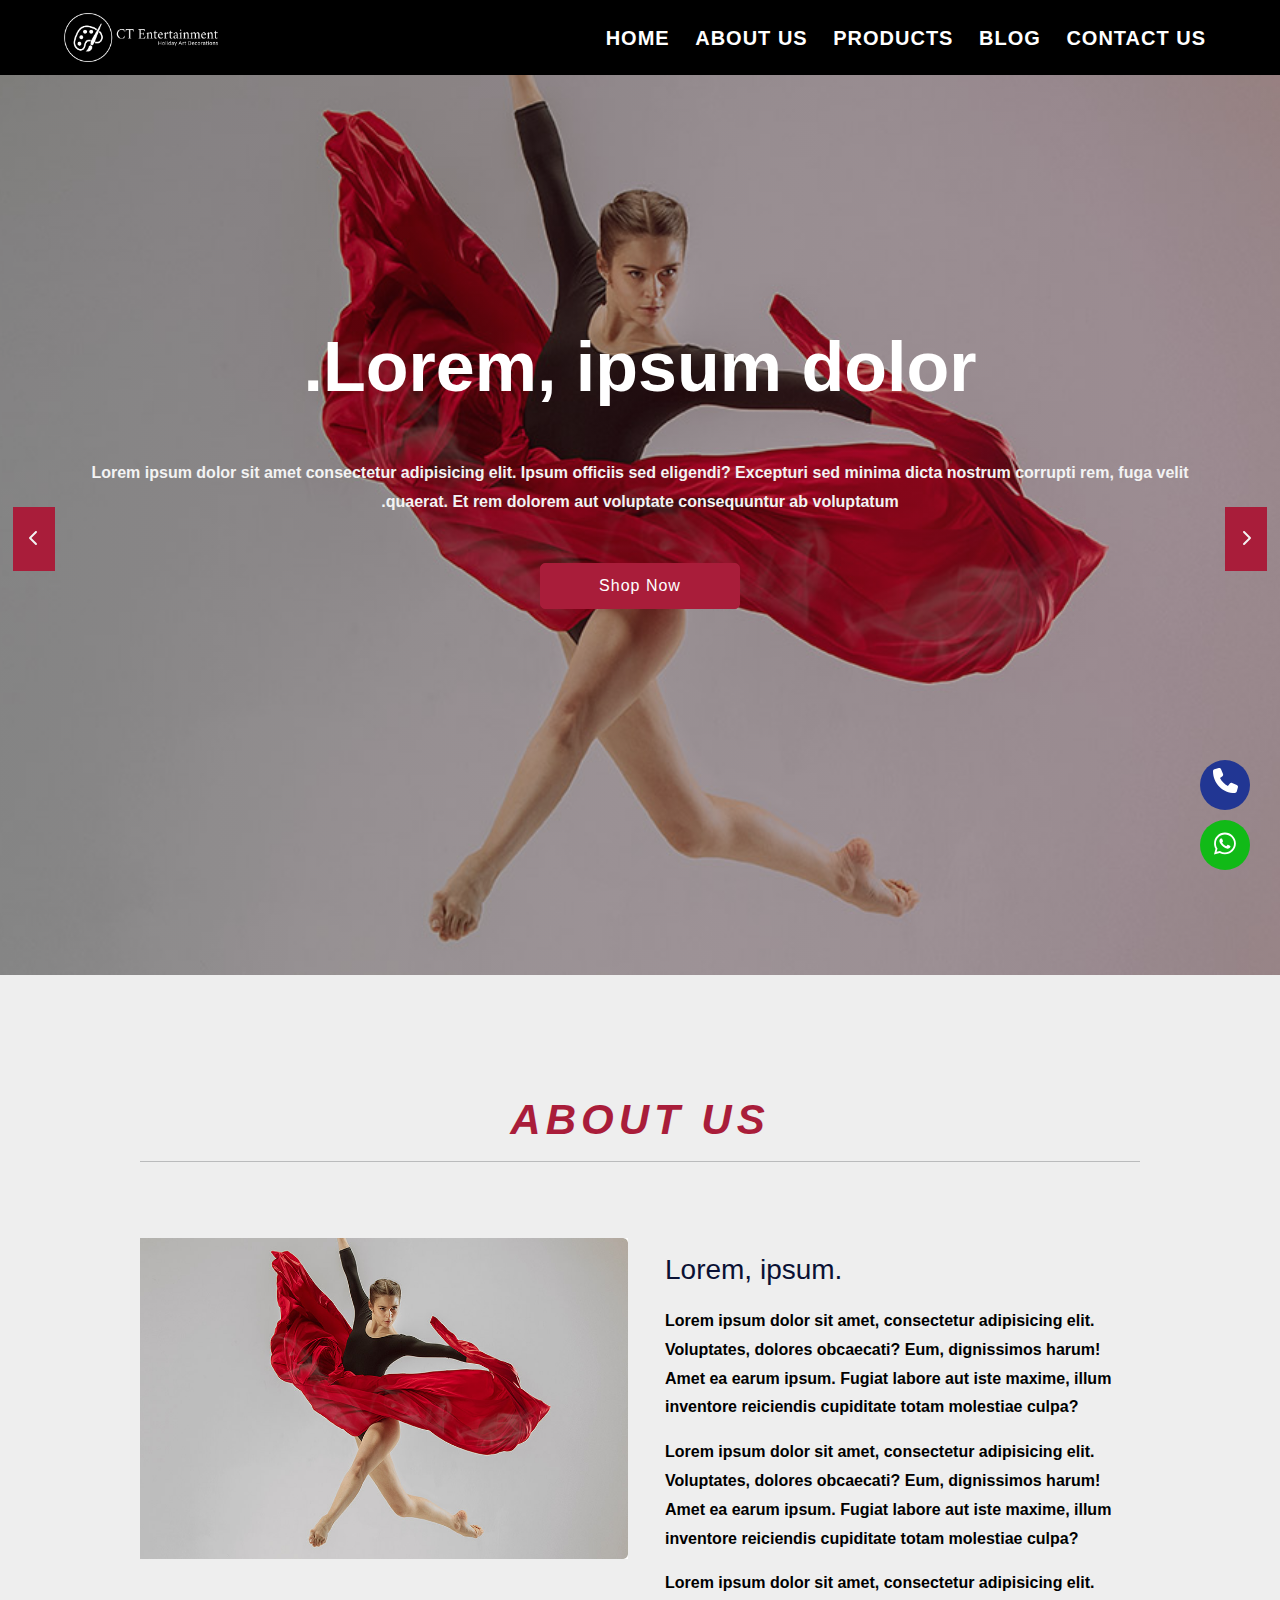
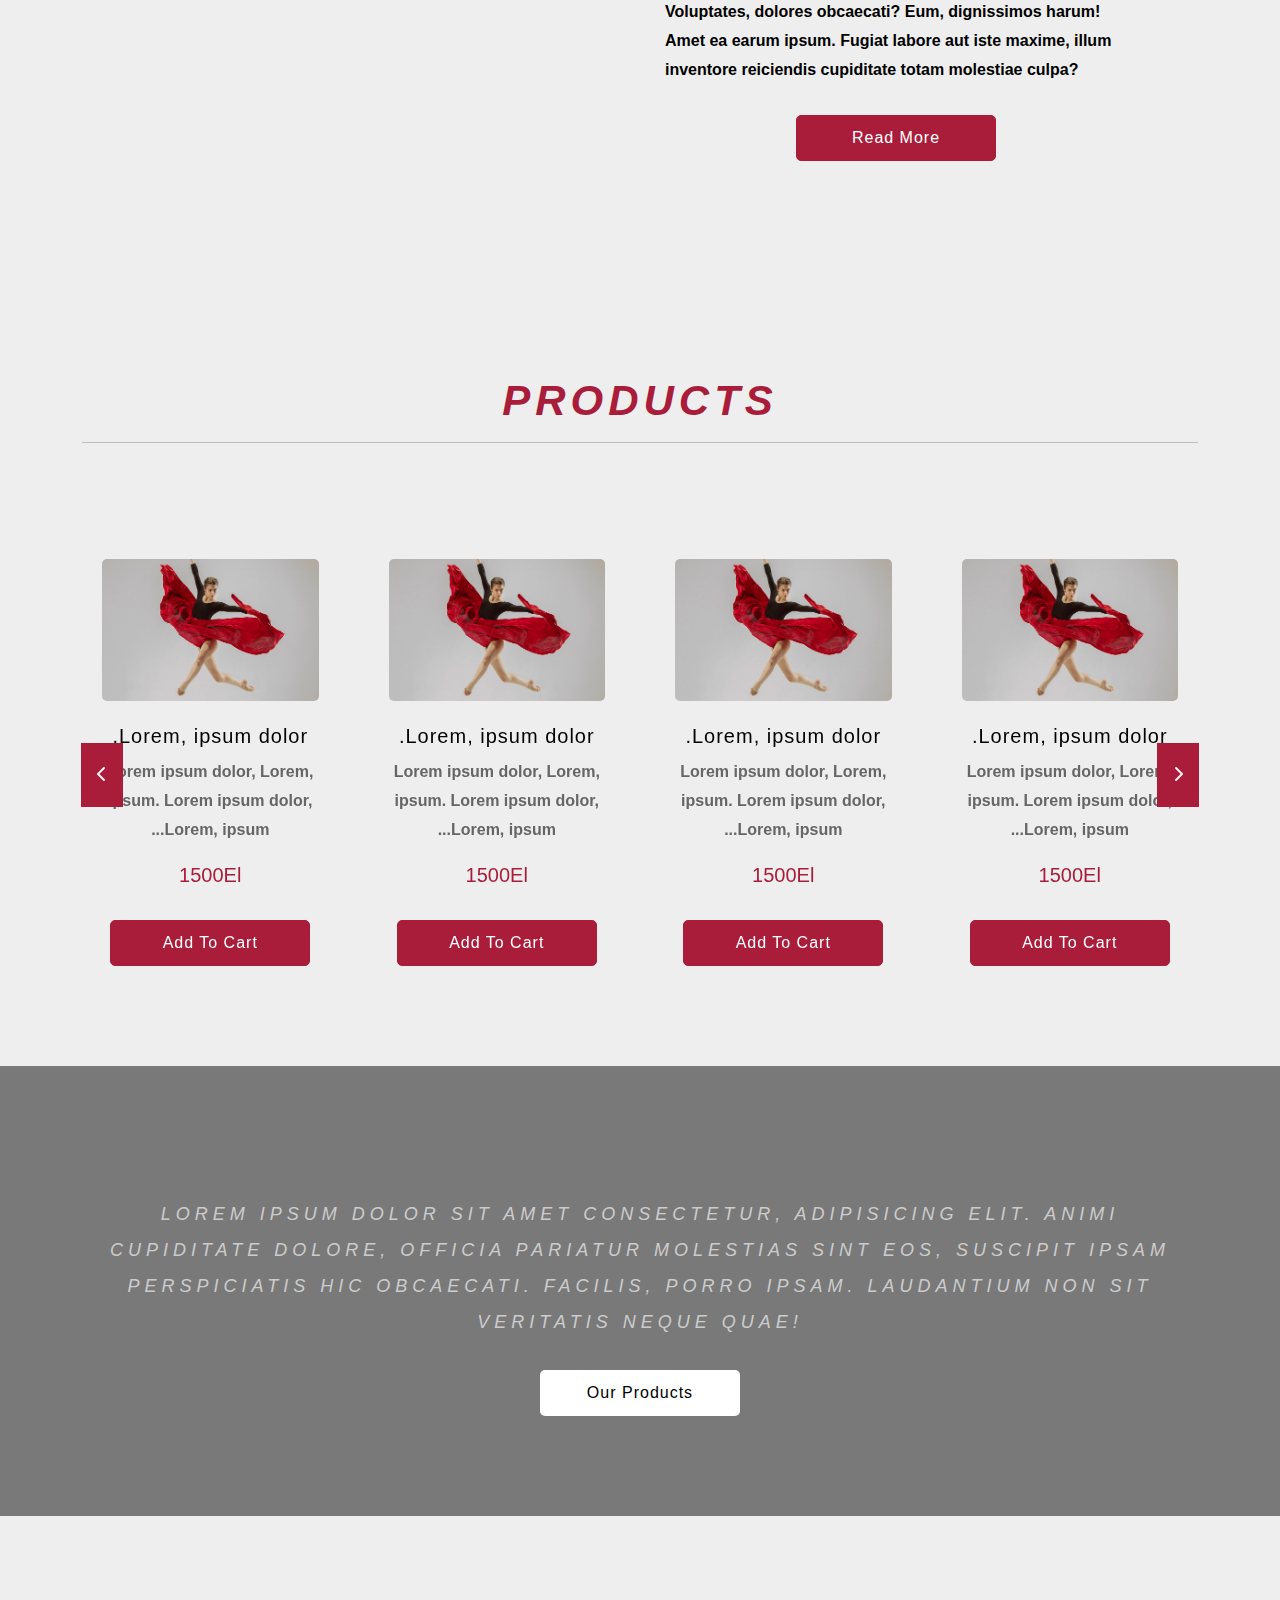
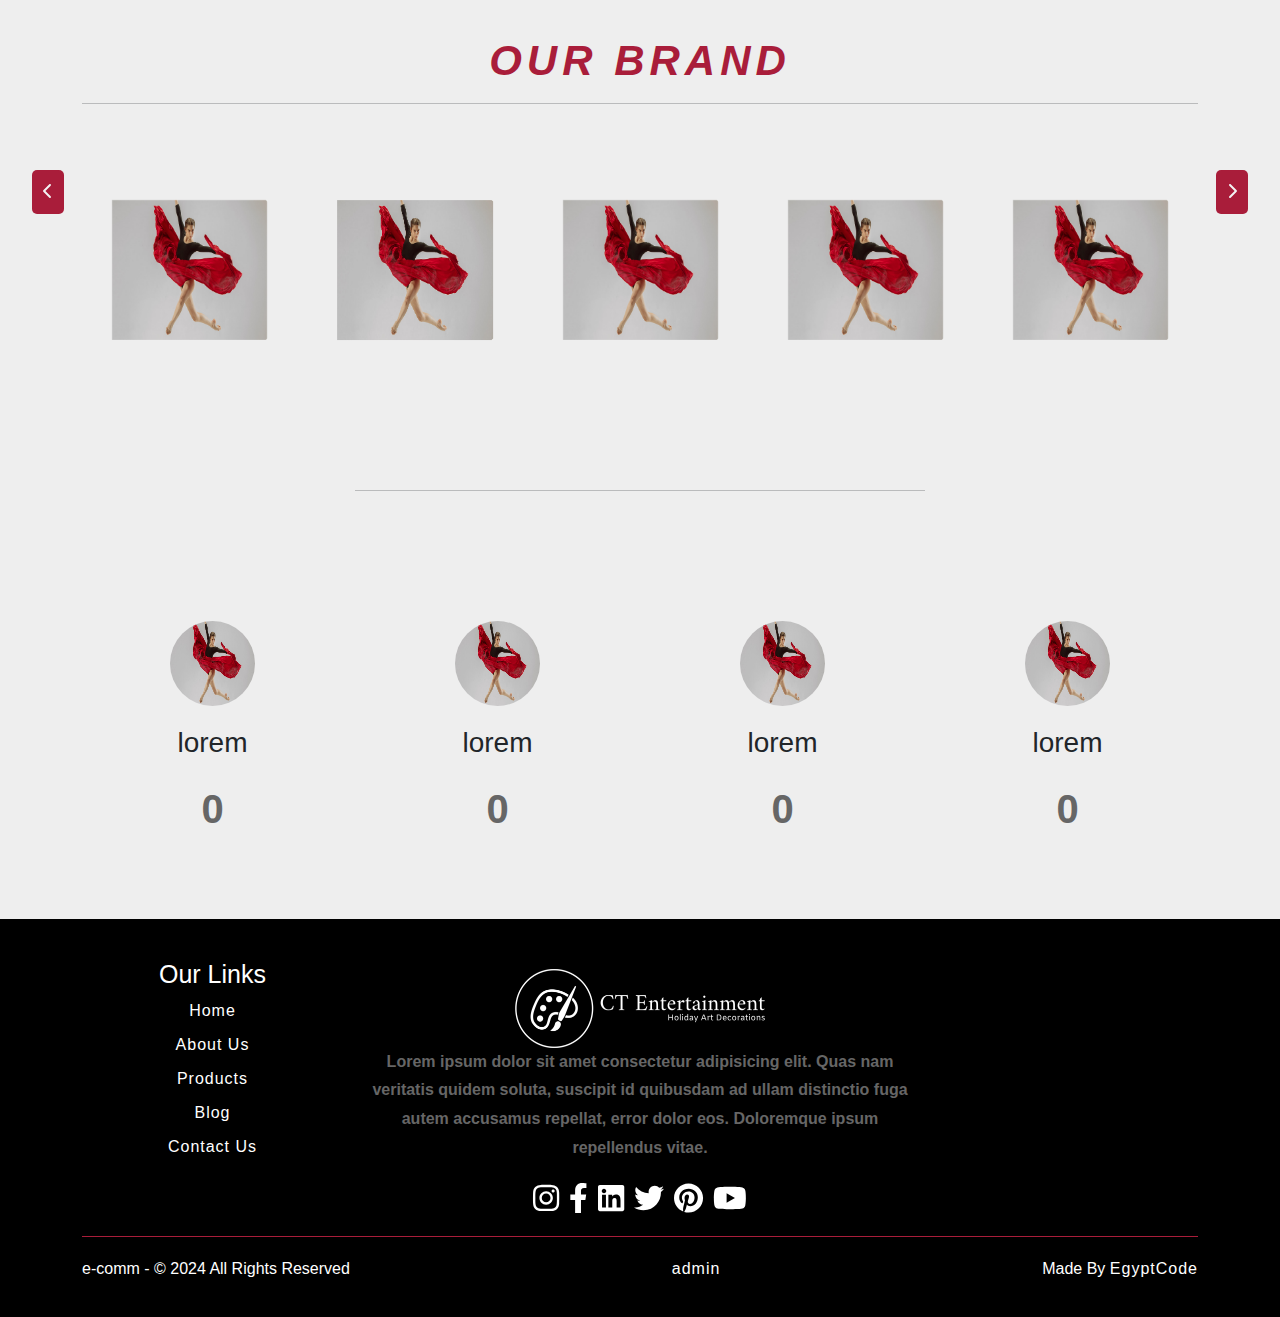
==== index.html @ 9259fcb8 "Add files via upload" ====
<!DOCTYPE html>
<html lang="ar" >
<head>
    <meta charset="UTF-8">
    <meta name="viewport" content="width=device-width, initial-scale=1.0">
    <title>Home</title>
    <link rel="icon" href="./img/logo.png">
    <link rel="stylesheet" href="./css/main.css">
</head>
<body class="asasassasa">
<!-- navbar -->
<div class="navbar">
    <input type="checkbox" id="nav-check">
    <div class="nav-header">
        <div class="nav-logo">
            <a class="nav_trans_logo" href="./index.html"><img src="./img/logo.png" alt=""></a>
        </div>
    </div>
    <div class="nav-btn">
        <label for="nav-check">
            <span class="span_1"></span>
            <span class="span_2"></span>
            <span class="span_3"></span>
        </label>
    </div>

    <div class="nav-links">
        <a href="./index.html">Home</a>
        <a href="./about_us.html">About Us</a>
        <a href="./products.html">Products</a>
        <a href="./blog.html">Blog</a>
        <a href="./contact_us.html">Contact Us</a>

    </div>
</div>


<!-- Section 1 -->
<div class="owl-carousel sss owl-theme" id="slider_1">

<div class="item ">
<section class="S1_home ">
        <h1 class="wow slideInRight"> Lorem, ipsum dolor.</h1>
        <p class="wow bounceInUp">
            Lorem ipsum dolor sit amet consectetur adipisicing elit. Ipsum officiis sed eligendi? Excepturi sed minima dicta nostrum corrupti rem, fuga velit quaerat. Et rem dolorem aut voluptate consequuntur ab voluptatum.
        </p>
        <a class="add-to-cart" href="#"> Shop Now </a>

</section>
</div>


<div class="item">
    <section  class=" S1_home S1_home_2 ">
        <h1> Lorem, ipsum dolor.</h1>
        <p>
            Lorem ipsum dolor sit amet consectetur adipisicing elit. Ipsum officiis sed eligendi? Excepturi sed minima dicta
            nostrum corrupti rem, fuga velit quaerat. Et rem dolorem aut voluptate consequuntur ab voluptatum.
        </p>
        <a class="add-to-cart" href="#"> Shop Now </a>


    </section>
</div>


<div class="item">
    <section class="S1_home S1_home_3 ">
        <h1> Lorem, ipsum dolor.</h1>
        <p>
            Lorem ipsum dolor sit amet consectetur adipisicing elit. Ipsum officiis sed eligendi? Excepturi sed minima dicta
            nostrum corrupti rem, fuga velit quaerat. Et rem dolorem aut voluptate consequuntur ab voluptatum.
        </p>
        <a class="add-to-cart" href="#"> Shop Now </a>


    </section>
</div>



</div>

<!-- الخدمات -->
<section class="S2_home">
<div class="container">
<div class="intro">
    <h3 class="wow bounceInUp"> About Us</h3>
    <hr>
</div>  

<div class="row">
     
    <div class="col-lg-6 adcccc box wow bounceInUp">
        <img src="./img/bgleft.jpg" alt="">
    </div>

    <div class="col-lg-6 boxa wow bounceInUp">
        <h3> Lorem, ipsum.</h3>
        <p> Lorem ipsum dolor sit amet, consectetur adipisicing elit. Voluptates, dolores obcaecati? Eum, dignissimos harum! Amet ea earum ipsum. Fugiat labore aut iste maxime, illum inventore reiciendis cupiditate totam molestiae culpa?</p>
        <p> Lorem ipsum dolor sit amet, consectetur adipisicing elit. Voluptates, dolores obcaecati? Eum, dignissimos harum!
            Amet ea earum ipsum. Fugiat labore aut iste maxime, illum inventore reiciendis cupiditate totam molestiae culpa? </p>
        <p> Lorem ipsum dolor sit amet, consectetur adipisicing elit. Voluptates, dolores obcaecati? Eum, dignissimos harum! Amet ea
        earum ipsum. Fugiat labore aut iste maxime, illum inventore reiciendis cupiditate totam molestiae culpa? </p>
            <a class="add-to-cart" href="./about_us.html"> Read More</a>
    </div>


</div>

</div>    
</section>




<!-- الخدمات -->
<section class="Products">
<div class="container">
<div class="intro">
    <h3 class="wow slideInRight"> Products
 </h3>
    <hr>
</div>  

<div class="row">
<div class="owl-carousel sss owl-theme " id="slider_22">
<div class="item wow bounceInUp">
    <div class="col-lg-12 box ">
            <div class="images">
                <img src="./img/bgleft.jpg" alt="">
            </div>
                <div class="aaa">
                <h4> <a href="./"> Lorem, ipsum dolor. </a> </h4>
                <p>
                    Lorem ipsum dolor, Lorem, ipsum. Lorem ipsum dolor, Lorem, ipsum...
                </p>
                <span> 1500El </span>
                <a class=" add-to-cart " href="./our_services.html"> Add To Cart </a>
    <div class="aaa2">
    
    </div>
    </div>
    </div>
</div>

</div>





</div>
</div>    
</section>



<div class="home_sichw ">
<div class="container">

    <h3 class="wow slideInLeft"> Lorem ipsum dolor sit amet consectetur, adipisicing elit. Animi cupiditate dolore, officia pariatur molestias sint eos, suscipit ipsam perspiciatis hic obcaecati. Facilis, porro ipsam. Laudantium non sit veritatis neque quae!  </h3>
    <a aria-colspan="wow slideInLeft" class="add-to-cart" href="./"> Our Products</a>
</div>

</div>






<!-- اشهر عملائنا -->
<section class="S5_home">
<div class="container">
<div class="intro">
    <h3 class="wow bounceInUp"> Our Brand </h3>
    <hr>
</div>

<div class="row">

<div class="col-lg-12">
<div class="owl-carousel sss owl-theme slider_3" id="slider_3">

<div class="item wow bounceInUp">
    <img src="./img/bgleft.jpg" alt="">
</div>

<div class="item wow bounceInUp">
    <img src="./img/bgleft.jpg" alt="">
</div>



</div>
</div>

</div>
</div>
</section>





<div class=" container intro wow bounceInUp">
    <hr style="width: 50%; margin: auto;">
</div>




<!-- counter -->
<section class="S4_home">
<div class="container">
        <div id="counter">
            <div class="row">
        
<div class="col-lg-3 box wow bounceInDown">
    <img src="./img/bgleft.jpg" alt="">
    <h3> lorem  </h3>
    <div class="counter-value" data-count="20">0</div>

</div>

<div class="col-lg-3 box wow bounceInUp">
    <img src="./img/bgleft.jpg" alt="">
    <h3>lorem</h3>
    <div class="counter-value" data-count="35">0</div>

</div>

<div class="col-lg-3 box wow bounceInDown">
    <img src="./img/bgleft.jpg" alt="">
    <h3>lorem</h3>
    <div class="counter-value" data-count="3200">0</div>

</div>

<div class="col-lg-3 box wow bounceInUp">
    <img src="./img/bgleft.jpg" alt="">
    <h3> lorem
            </h3>
    <div class="counter-value" data-count="100">0</div>

</div>
        
        
            </div>
        </div>

</div>
</section>


<!-- footer -->
<footer class="footer">
    <div class="container">

<div class="top_foot">
    <div class="row">






<div class="col-lg-3">
    <ul class="links">
        <h3>Our Links</h3>
        <li class="wow bounceInUp"> <a href="./index.html">Home</a> </li>
        <li class="wow bounceInDown"> <a href="./about_us.html">About Us</a> </li>
        <li class="wow bounceInUp"> <a href="./our_services.html">Products</a> </li>
        <li class="wow bounceInUp"> <a href="./blog.html">Blog</a> </li>
        <li class="wow bounceInDown"> <a href="./contact_us.html">Contact Us</a> </li>
    </ul>
</div>

<div class="col-lg-6">
    <img src="./img/logo.png" alt="">
    <p class="wow slideInRight">
        Lorem ipsum dolor sit amet consectetur adipisicing elit. Quas nam veritatis quidem soluta, suscipit id quibusdam
        ad ullam distinctio fuga autem accusamus repellat, error dolor eos. Doloremque ipsum repellendus vitae.
    </p>
    <ul class="sochial">
        <li class="wow bounceInDown"> <a href="./index.html"><i class="fa-brands fa-instagram"></i></a> </li>
        <li class="wow bounceInUp"> <a href="./index.html"><i class="fa-brands fa-facebook-f"></i></a> </li>
        <li class="wow bounceInDown"> <a href="./index.html"><i class="fa-brands fa-linkedin"></i></a> </li>
        <li class="wow bounceInUp"> <a href="./index.html"><i class="fa-brands fa-twitter"></i></a> </li>
        <li class="wow bounceInDown"> <a href="./index.html"><i class="fa-brands fa-pinterest"></i></a> </li>
        <li class="wow bounceInUp"> <a href="./index.html"><i class="fa-brands fa-youtube"></i></a> </li>

    </ul>
</div>



            </div>
        </div>


        <div class="last_foot">
            <ul >
                <li> e-comm - © 2024 All Rights Reserved</li>
                <li>  <a href=".#"> admin </a> </li>
                <li> Made By <a href="./index.html">EgyptCode</a> </li>
            </ul>
        </div>

    </div>
</footer>











<!-- scroll up -->
<span class="scroll_up"><i class="fa-solid fa-arrow-up"></i></span>


<div class="WahtsApp phone">



    <h3><a href="tel:01002704948"><i class="fa-solid fa-phone"></i></a></ا>

</div>

<div class="WahtsApp ">
    <a href="
     https://api.whatsapp.com/send?phone=+201111446189&text=%D9%85%D9%85%D9%83%D9%86_%D8%A7%D8%B3%D8%AA%D9%81%D8%B3%D8%A7%D8%B1               
"><i class="fa-brands fa-whatsapp"></i></a>
</div>



<script src="js/jquery-3.5.1.min.js"></script>
<script src="./js/owl.carousel.min.js"></script>
<script src="./js/all.min.js"></script>
<script src="./js/bootstrap.bundle.min.js"></script>
<script src="./js/isotope.pkgd.min.js"></script>
<script src="./js/wow.min.js"></script>
<!-- <script>
    new WOW().init();
</script> -->

<script src="./js/main.js"></script>
</body>
</html>
---- css/main.css ----
@import url(./bootstrap.min.css);
@import url(./bootstrap.min.css.map);
@import url(./all.min.css);
@import url(./owl.carousel.min.css);
@import url(./animate.css);
@import url('https://fonts.googleapis.com/css2?family=Poppins:ital,wght@0,100;0,200;0,300;0,400;0,500;0,600;0,700;0,800;0,900;1,100;1,200;1,300;1,400;1,500;1,600;1,700;1,800;1,900&display=swap');


:root {
  --main_bgColor: #F4EAE0;
  --btnColor: #A91D3A;
  --textColor: #fff;
  --Secondary-color: #000;  
  --bgColor: #F3F3F3;
  --pragrafColor: #666;
  --body_bgColor: #fff;
  --main_borderColor: 1px solid #A91D3A;
}

::selection {
  color: rgb(48, 44, 255);
  background: rgb(58, 58, 58);
  border-radius: 5px !important;
}
::-webkit-scrollbar {
  width: 10px;

}

::-webkit-scrollbar-track {
  background-color: transparent;
  box-shadow: 0 20px 40px rgb(0 0 0 / 25%);
}

::-webkit-scrollbar-thumb {
  background-color: #C683D7;
  border-radius: 5px;
  transition: all ease-in-out .3s;
}

::-webkit-scrollbar-thumb:hover {
  background-color: var(--Secondary-color);
}
body{
  background-color: #000 !important;
}
.link_button ,.add-to-cart{
  padding: 10px 30px;
  background-color: var(--btnColor);
  color: var(--body_bgColor);
  border-radius: 5px;
  transition: all ease-in .3s;
  display: block;
  text-align: center;
  width: 200px;
  margin: auto;
  margin-top: 30px  ;
  border: var(--main_borderColor);
}
.link_button:hover ,.add-to-cart:hover{
  background: transparent;
  color: var(--textColor);
  border: 1px solid var(--btnColor);
  color: var(--btnColor);
  border: var(--main_borderColor);
  font-family: "Poppins", sans-serif;
}
* {
    padding: 0;
    margin: 0;
    box-sizing: border-box;
    font-family: 'Oswald', sans-serif;
}
a{
    text-decoration: none;
    letter-spacing: 1px;
}
li{
    list-style: none;
}
ul{
    padding: 0;
}
img ,video{
    width: 100%;
}
body{
  background-color: #EEEEEE !important;
}
p{
  line-height: 1.8;
  color: var(--pragrafColor);
    font-family: 'Oswald', sans-serif;
    font-weight: 600;
    font-size: 16px;
}
.box{
  margin: 10px 0;
}
/* navbar */
.navbar {
  height: 75px;
  width: 100%;
  background-color: transparent;
  padding: 0 5%;  
  display: flex;
  align-items: center;
  background-color: var(--Secondary-color);
  z-index: 92212554454554541212;
}

.navbar  .nav-header {
  width: 20%;

}

.navbar  .nav-header  .nav-logo {
  display: inline-block;
  font-size: 22px;
  color: #fff;
}

.navbar .nav-logo img {
  width: 154px  !important;
}

.navbar .nav-btn {
  display: none;
}
.navbar .nav-btn span{
  width: 50%;
}
.navbar  .nav-links {
  margin-left: auto;
  font-size: 20px;

}

.navbar  .nav-links  a , .navbar .nav-links li{
  display: inline-block;
  padding: 13px 10px 13px 10px;
  text-decoration: none;
  color: var(--textColor);
  transition: all ease-in .3s;
  cursor: pointer;
  text-transform: uppercase;
  font-weight: 800;
}

.navbar  .nav-links  a:hover ,
.navbar .nav-links li:hover{
    color: var(--btnColor);
}
.fix .nav-links a:hover,
.fix .nav-links li:hover {
  color: var(--textColor);
}


.navbar  #nav-check {
  display: none;
}


.services_menu {
  position: absolute;
  opacity: 0;
  visibility: hidden;
  transition: all ease-in-out .3s !important;
  display: flex;
  flex-direction: column;
  left: 20px;
  width: 300px !important;
}

.services_nav_tranz .services_menu {
  opacity: 1;
  visibility: visible;
  animation-name: tranz;
  animation-duration: .5s;
  animation-iteration-count: 1;
  animation-timing-function: linear;
  animation-fill-mode: forwards;
}

.services_nav_tranz svg {
  transform: rotate(90deg);
  margin-right: 10px;
}

.services_menu li {
  background-color: var(--bgColor);
  box-shadow: 0 20px 40px rgb(0 0 0 / 25%);

  padding: 0 20px;
  width: 100%;
}

.services_menu li a {
  color: #000 !important;
}

.services_menu li a:hover {
  color: var(--btnColor) !important;
}

.fix {
  background-color: var(--Secondary-color);
  position: fixed !important;
  top: 0;
  right: 0;
  z-index: 9561111111665;
  left: 0;
  height: 70px !important;
  transition: all .5s linear;
  animation-name: tranz;
  animation-duration: .5s;
  animation-iteration-count: 1;
  animation-timing-function: linear;
  animation-fill-mode: forwards;
  padding: 0 5%;

}
.fix a{
  color: var(--textColor) !important;
}
@keyframes tranz {
  0% {
    transform: translateY(-100px);
  }

  100% {
    transform: translateY(0px);
  }
}


@media (max-width:600px) {
  .navbar > .nav-btn {
    display: inline-block;
    position: absolute;
    right: 10px;
    top: calc(50% - 25px);
  }
  .navbar>.nav-header>.nav-title{
    margin-right: auto;
  }
  .navbar > .nav-btn > label {
    display: inline-block;
    width: 50px;
    height: 50px;
    padding: 13px;
  }
  .navbar > .nav-btn > label:hover,.navbar  #nav-check:checked ~ .nav-btn > label {
    background-color: rgba(0, 0, 0, 0.3);
  }
  .navbar > .nav-btn > label > span {
    display: block;
    width: 25px;
    height: 10px;
    border-top: 2px solid #eee;
    transition: all ease-in .3s;
  }
  .navbar>.nav-btn>label>.span_2{
    width: 20px;
  }
  .navbar>.nav-btn>label>.span_3 {
    width: 15px;
  }
  .navbar > .nav-links {
    position: absolute;
    display: block;
    width: 100%;
    background-color: #333;
    height: 0px;
    transition: all 0.3s ease-in;
    overflow-y: hidden;
    top: 65px;
    left: 0px;
  }
  .fix>.nav-links{
    border: 7px solid var(--Secondary-color);
    border-radius: 5px;
    border-top: none;
  }
  .navbar > .nav-links > a {
    display: block;
    width: 100%;
  }
  .navbar > #nav-check:not(:checked) ~ .nav-links {
    height: 0;
    width: 100% !important;
  }
  .navbar > #nav-check:checked ~ .nav-links {
    height: 80vh !important;
  }
  .navbar>#nav-check:checked~.nav-btn .span_1{
  transform: rotateY(0deg) rotate(45deg);
  position: absolute;
  top: 21px;
  left: 16px;
  width: 15px !important;
  border-top: 3px solid #eee;
}
.navbar>#nav-check:checked~.nav-btn .span_2 {
  transform: rotateY(0deg) rotate(-45deg);
  position: absolute;
  top: 21px;
  left: 22px;
  width: 15px !important;
  border-top: 3px solid #eee;
}
  .navbar>#nav-check:checked~.nav-btn .span_3 {
  display: none;
  }

}

/* S1 home */
.S1_home{
  width: 100%;
  height: 100vh;
  background-image: url(../img/bgleft.jpg);
  background-position: bottom;
  background-size: cover;
  display: flex;
  flex-direction: column;
  padding-top: 250px !important;
  color: var(--body_bgColor);
  position: relative;
  z-index: 1;
  padding: 0 5%;
  padding-top: 100px;
  text-align: center;
}
.S1_home_2{
  background-image: url(../img/bgleft.jpg);
}
.S1_home_3 {
  background-image: url(../img/bgleft.jpg);
}
.S1_home::after{
  content: '';
  position: absolute;
  top: 0;
  left: 0;
  width: 100%;
  height: 100%;
  background: linear-gradient(to right, rgb(0, 0, 0) 0%, rgb(87, 29, 50) 100%, rgba(41, 137, 216, 1) 100%, rgba(179, 48, 97, 1) 100%);
  opacity: .3;
  z-index: -1;
}
.S1_home h1{
  font-size: 70px;
  font-weight: 600;
  margin-bottom: 50px;
  text-align: center;

}
.S1_home p{
  text-align: left;
  color: var(--bgColor);
  text-align: center;

}
.S1_home ul{
  display: flex;
  justify-content: center;
  align-items: center;
  border-radius: 5px;
  margin-top: 170px;
  padding: 35px ;
  width: 50%;
}
.S1_home ul li{
  font-size: 24px;
  font-style: italic;
  font-weight: 800;
}
.S1_home ul a{
  padding: 10px 30px;
  margin: 0 10px ;
  background-color: var(--btnColor);
  color: var(--body_bgColor);
  border-radius: 5px;
}
.sss  .owl-nav.disabled{
  display: block !important;
  z-index: 111;
}
.sss .owl-nav .owl-prev{
  right: 1% !important;
  border-radius: 0% !important;
  padding: 20px 15px !important;
}
.sss .owl-nav .owl-next {
  left: 1% !important;
  border-radius: 0% !important;
  padding: 20px 15px !important;
}
.owl-carousel .owl-nav .owl-next,
.owl-carousel .owl-nav .owl-prev {
  padding: 10px;
  background-color: var(--btnColor);
  color: var(--bgColor);
  border-radius: 50%;
}

.owl-carousel .owl-nav .owl-next {
  position: absolute;
  top: 48%;
  left: 0;
}

.owl-carousel .owl-nav .owl-prev {
  position: absolute;
  top: 48%;
  right: 0;
}
.sss{
  position: relative;
}

/*  */
/* أسلوب التنسيق للقسم الكبير */
.S2_home{
  padding: 70px 10%;
}

.S2_home .box h4{
  font-weight: 600;
  color: #0a1134 ;
}
.S2_home .box a{
  color: #213693 ;
  font-size: 18px;
}
.S2_home .box p{
  color: var(--Secondary-color) !important;
}
.S2_home .boxa{
  padding: 25px;
}
.S2_home .boxa h3 {
  color: #0a1134;
  margin-bottom: 20px;
}
.S2_home .boxa p{
  color: #000;
}
.S2_home .aaa{
  transition: all ease-in .3s;
  padding: 25px;
}
.S2_home .aaa p{
  color: #ccc;
}
.S2_home .owl-carousel .owl-nav .owl-prev{
  right: -10% !important;
}
.S2_home .owl-carousel .owl-nav .owl-next{
  left: -10% !important;
}
/* S3_home */

.Products{
  padding: 70px 0;
}
.Products .box{
  padding: 20px ;
  text-align: center;
}
.Products .box img{
  margin: 20px 0;
  border-radius: 5px;
}
.Products .box h4 a{
  color: var(--Secondary-color) ;
  transition: all ease-in .3s;
  font-size: 20px;
}
.Products .box span{
  color: var(--btnColor);
  font-size: 20px;
}
.Products .box h4 a:hover{
  color: var(--btnColor);
  margin: 20px 0;
}


.S3_home {
  padding: 70px 0;
  padding-right: 20px;
  background: linear-gradient(to right, rgb(8, 8, 8) 0%, rgba(179, 48, 97, 1) 100%, rgba(41, 137, 216, 1) 100%, rgba(179, 48, 97, 1) 100%);
  width: 100%;
  height: 100%;
  position: relative;
  background-attachment: fixed;
  z-index: 1;
  overflow: hidden;
}

.S3_home::after {
  position: absolute;
  top: 0;
  left: 0;
  width: 100%;
  height: 100%;
  background-color: #00000000;
  content: '';
  z-index: -1;
}
.S3_home img {
  height: 400px !important;
  border-radius: 5px;
}
.S3_home video{
  border-radius: 5px;
  height: 200px !important;
  width: 100% !important;
}
.S3_home h3 {
  color: var(--body_bgColor);
  margin: 30px 0;
  font-size: 24px;

}

.S3_home ul li {
  margin: 10px 0;
  color: var(--btnColor);
  font-size: 20px;
  list-style:disc;
}
/* S4_home */
.S4_home{
  padding: 70px 0;
  text-align: center;
}
.S4_home img{
  width: 85px;
  height: 85px;
  color: var(--btnColor);
  border-radius: 50%;
}
.S4_home h3{
  margin: 20px 0;
}
.S4_home .counter-value{
  font-size: 40px;
  color: var(--pragrafColor);
  font-weight: 600;
}
.S5_home{
  padding: 70px 0;
  text-align: center;
  position: relative;
}
.S5_home img{
  padding: 30px;
  height: 200px !important;
}
.S5_home .owl-nav .owl-next{
  left: -50px !important;
  top: 0 !important; 
  border-radius: 5px !important;
    padding: 10px !important;
}
.S5_home .owl-nav .owl-prev {
  right: -50px !important;
  top: 0 !important;
  border-radius: 5px !important;
  padding: 10px !important;
}
/* خدمشات */
.Serv{
  padding: 70px 10%;
  text-align: center;
}
.Serv .serv_nav{
  display: flex;
  align-items: center;
  justify-content: center;
  text-align: center;
}
.Serv .serv_nav a{
  padding: 10px 30px;
  margin: 0 10px;
  background-color: var(--btnColor);
  border-radius: 5px;
  color: var(--body_bgColor);
  border: var(--main_borderColor);
  transition: all ease-in .3s;
}
.Serv .serv_nav a:hover{
  background-color: transparent;
  color: var(--Secondary-color);
}
.Serv img{
  width: 300px;
  height: 350px;
  border-radius: 5px;
}
.Serv_1{
  padding-top: 50px;
}

/* contact_us */
.contact_us{
  padding: 70px 0;
}
.form{
  padding: 70px 0;
}
.form input{
    height: 40px;
    border-radius: 5px;
    margin: 10px 0;
}
.form input textarea{
  margin: 10px 0;
  border-radius: 5px;
}
.form button{
  padding: 10px 30px;
  background-color: var(--btnColor);
  border-radius: 5px;
  color: var(--body_bgColor);
  border: var(--main_borderColor);
  transition: all ease-in .3s;
  display: block;
  margin-top: 30px;
}
.form select{
  margin: 10px 0;
  padding: 10px;
}
.form-floating>.form-select~label{
      transform: scale(.85) translateY(-.1rem) translateX(1rem);
}
.form button:hover{
  background-color: transparent;
  color: var(--btnColor);
}
.form .all_right {
  display: flex;
  align-items: center;
}
.form .all_right svg{
  color: var(--btnColor);
  font-size: 30px;
  margin-left: 20px;
}
.form .all_right h3{
  font-size: 18px;
  margin: 20px 0;
}
.form .sochial{
  display: flex;
}
.form .zzz p{
  margin: 20px 0;
}
.form .sochial a{
  color: var(--btnColor);
  font-size: 18px;
  margin: 5px;
}


.fake-div {
  width: 100%;
  height: 1280px;
  position: relative;
}



input[type=range] {
  margin: 20px 0;
  width: 100%;
}

input[type=range]:focus {
  outline: none;
}

input[type=range]::-webkit-slider-runnable-track {
  width: 100%;
  height: 4px;
  cursor: pointer;
  animate: 0.2s;
  background: #03a9f4;
  border-radius: 25px;
}

input[type=range]::-webkit-slider-thumb {
  height: 20px;
  width: 20px;
  border-radius: 50%;
  background: #fff;
  box-shadow: 0 0 4px 0 rgba(0, 0, 0, 1);
  cursor: pointer;
  -webkit-appearance: none;
  margin-top: -8px;
}

input[type=range]:focus::-webkit-slider-runnable-track {
  background: #03a9f4;
}

.range-wrap {
  width: 100%;
  position: relative;
}

.range-value {
  position: absolute;
  top: -50%;
}

.range-value span {
  width: 30px;
  height: 24px;
  line-height: 24px;
  text-align: center;
  background: #03a9f4;
  color: #fff;
  font-size: 12px;
  display: block;
  position: absolute;
  left: 50%;
  transform: translate(-50%, 10px);
  border-radius: 6px;
}

.range-value span:before {
  content: "";
  position: absolute;
  width: 0;
  height: 0;
  border-top: 10px solid #03a9f4;
  border-left: 5px solid transparent;
  border-right: 5px solid transparent;
  top: 100%;
  left: 50%;
  margin-left: -5px;
  margin-top: -1px;
}




















.intro{
  text-align: center;
  padding: 50px 0;
}
.intro h3 , .intro h2 ,.Services .box h3{
  color: var(--btnColor) !important;
  letter-spacing: 5px;
  text-transform: uppercase;
  font-weight: 800;
  font-style: italic;
  letter-spacing: 5px !important;
  font-size: 42px !important;
}
.intro p{
  margin: 20px 0;
}
/* intro_sections */
.intro_sections{
  display: flex;
  align-items: center;
  justify-content: space-between;
  text-align: center;
  height: 300px;
  padding: 70px 10%;
  background-color: #DCFFB7;
  background-image: url(../img/GettyImages-1313131428.png);
  background-size: cover;
  background-position: bottom;
  z-index: 1;
  position: relative;
}
.intro_sections::after{
  content: '';
  position: absolute;
  top: 0;
  left: 0;
  width: 100%;
  height: 100%;
  background-color: #0000007c;
  z-index: -1 ;
}
.intro_sections h1{
  color: var(--body_bgColor);
}
.intro_sections ul {
  display: flex;
}
.intro_sections ul li{
  color: var(--btnColor);
  margin: 10px  ;
  font-size: 20px;
}
.intro_sections ul a{
  color: var(--bgColor);
}
/* footer */
.footer{
  padding: 20px 0;
  text-align: center;
  background-color: var(--Secondary-color );
}
.top_foot img{
  width: 250px;
  margin-top: 30px;
}
.top_foot h3{
  color: var(--textColor);
  font-size: 25px;
}
.top_foot h4{
  margin-top: 30px;
  font-size: 30px;
  color: var(--textColor);

}
.top_foot p{
  color: var(--pragrafColor);
}
.top_foot ul{
  margin: 20px 0;
  text-align: center;

}
.top_foot ul li{
  margin: 10px 0;
}
.top_foot ul li svg{
  color: var(--textColor);
  font-size: 30px;
}
.top_foot ul li a{
  color: var(--textColor);
  font-size: 16px;
  transition: all ease-in .2s;
}
.top_foot .links  a:hover{
  margin-right: 15px;
}
.top_foot .sochial{
  display: flex;
  align-items: flex-start;
  justify-content: center;
}
.top_foot .sochial li{
  margin: 0 5px ;
}
.last_foot {
  border-top: var(--main_borderColor);
  padding-top: 20px;
}
.last_foot ul{
  justify-content: space-between;
  display: flex;
}
.last_foot li{
  color: var(--textColor);
}
.last_foot a{
  color: var(--textColor);
}

/* PROJICTS SECTION  */
.My-PORTFOLIO {
  padding: 70px 8%;
  background-color: var(--bgColor  );
  overflow: hidden !important;
  transition: all linear .3s;
  text-align: center;
}

.My-PORTFOLIO img , .My-PORTFOLIO video{
height: 400px !important ;
border-radius: 5px;
background-color: #000 !important;
}

/* ---- button ---- */
.filter-button-group .button {
  padding: 0.5em 1.0em;
  margin-bottom: 10px;
  border: none;
  border-radius: 7px;
  background-color: transparent;
  color: #000;
  font-size: 16px;
  border: var(--main_borderColor);
  text-shadow: 0 1px white;
  cursor: pointer;
  transition: all ease-in .2s;
}

.filter-button-group .button:hover {
  background-color: var(--btnColor);
  text-shadow: 0 1px hsla(0, 0%, 100%, 0.5);
  color: #fff;
}

.filter-button-group .button:active,
.filter-button-group .button.is-checked {
  background-color: var(--btnColor);
}

.filter-button-group .button.is-checked {
  color: white;
}

.filter-button-group .button:active {
  box-shadow: inset 0 1px 10px hsla(0, 0%, 0%, 0.8);
}

/* ---- button-group ---- */

 .button-group .button {
  margin: 0 5px;
}

 .button-group {
  display: flex;
  justify-content: center;
  margin-top: 30px;
  margin-bottom: 30px;
}


.element-item {
  border-radius: 5px;
  padding: 10px ;
}
.element-item img , .element-item video{
  border-radius: 10px;
  width: 100%;
  height: 100%;

}
.cardd {
  padding: 30px;
  border-radius: 5px;
  background-color: var(--second-bg);
  height: 400px;
}

.cardd img {
  border-radius: 10px;
}

.cardd .card_body a {
  color: #fff;
  transition: all ease-in .3s;
  font-size: 18px;
}

.cardd .card_body a:hover {
  color: #eaa451;
}

.cardd .card_body p {
  color: #666;
  padding-top: 10px;
}

.element-item img {
  height: 220px;
}

.element-item #sliderProj svg {
  position: absolute;
  top: 50%;
  display: inline-block;
  padding: 13px 10px;
  border-radius: 10%;
  background-color: #eaa451;
  color: #ffff;
}
/* ///////////////   about     ///////////////// */
.S1_about{
  padding: 70px 0;
}
.S1_about h3{
  color: #0066e2 !important;
  letter-spacing: 5px;
  text-transform: uppercase;
  font-weight: 800;
  font-style: italic;
  letter-spacing: 5px !important;
  font-size: 42px !important;
}
.S1_about h4{
  letter-spacing: 0px !important;
  text-transform: uppercase;
  font-weight: 800;
  font-style: italic;
  letter-spacing: 5px !important;
  font-size: 24px !important;
}
.S1_about span{
  color: var(--btnColor);
  display: block;
  margin: 30px 0;
  letter-spacing: 5px;
  font-weight: 700;
  font-size: 20px;
}
.S1_about ul{
  margin: 10px;
  padding-left: 20px;
}
.S1_about ul li{
  list-style:decimal;
}
.S1_about h4{
  color: var(--btnColor);
}
.S1_about img{
  border-radius: 30px;
}





.scroll_up {
  position: fixed;
  bottom: 50px;
  left: 50px;
  background-color: var(--btnColor);
  padding: 10px 14px;
  border-radius: 5px;
  color: #fff;
  display: none;
  z-index: 46555656;
  cursor: pointer;
  transition: all .5s ease-in-out;
}

.scroll_transition {
  transform: translateY(100px);
  display: block;

}

.show_scroll {
  transition: all .5s ease-in-out;
  transform: translateY(0);

}

.S3 img {
  height: 200px !important;
}
.Services{
  padding: 70px 0;

}
.Services .box{
  padding: 25px;
}
.Services .box h3{
  letter-spacing: 5px;
  text-transform: uppercase;
  font-weight: 800;
  font-style: italic;
  letter-spacing: 5px !important;
  font-size: 42px !important;

}
.Services .box img{
  border-radius: 10px;
  width: 100%;
  height: 405px;
}


.WahtsApp {
  position: fixed;
  right: 30px;
  bottom: 30px;
  width: 50px;
  height: 50px;
  border-radius: 50%;
  background-color: #11BA17;
  display: flex;
  align-items: center;
  z-index: 222;
  justify-content: center;
}

.phone {
  bottom: 90px;
  background-color: #213693;
}

.WahtsApp a svg {
  color: #fff;
  font-size: 25px;
}
.caa{
  margin-top: 10px;
  
}

/* blog */
.blog {
  padding: 70px 0;
}

.blog .box {
  padding: 30px;
  border-radius: 5px;
}

.blog .box .images img {
  margin-bottom: 20px;
  border-radius: 30px !important;
}

.blog .box span img {
  width: 20px;
  height: 20px;
  border-radius: 50%;
  margin-left: 10px;
}

.blog .box span svg {
  margin-left: 10px;
  color: var(--btnColor);

}

.blog .box span:not(:last-child) {
  padding: 0 20px;
}

.blog .box span {
  padding: 0 20px;
}

.blog .box h3 {
  margin: 20px 0;

}

.blog .box p {
  margin-bottom: 30px;
}

.blog .box .more {
  padding: 10px 30px;
  background-color: var(--btnColor);
  border-radius: 5px;
  color: var(--textColor);
  transition: all ease-in .2s;
}

.blog .box a:hover {
  background-color: transparent;
  color: var(--Secondary-color);
  border: var(--main_borderColor);
}

.blog ul {
  display: flex;
  justify-content: space-between;
  margin: 20px 0;
}

.blog .catt ul {
  flex-direction: column;

}

.more_blog ul {
  align-items: center;
}

.blog .catt ul li a {
  background-color: transparent;
  width: 100%;
  border: 1px solid var(--btnColor);
  border-radius: 5px;
  margin: 10px 0;
  color: var(--Secondary-color);
  display: block;
  padding: 10px 0;
  text-align: center;
  transition: all ease-in .3s;
}

.blog .catt ul li a:hover {
  background-color: var(--btnColor);
  color: var(--textColor);
}

.blog li img {
  width: 100px;
  height: 100px;
  border-radius: 5px;
}

.blog .more_blog a {
  display: block;
  margin-bottom: 20px;
}

.blog .more_blog a {
  color: var(--Secondary-color);
}
.blog .more_blog a:hover{
  color: var(--btnColor);
  border: none;
}
.blog .more_blog span {
  padding: 0 !important;
  border: none !important;
}

.blog h4 {
  color: var(--btnColor);
  margin-bottom: 20px;
}

/* .asasassasa{
  background-image: url(../img/2825704.gif);
  background-attachment: fixed;
  background-color: #000 !important;
  background-repeat: no-repeat;
  background-size: cover;
} */

/* team */
.team{
  padding: 70px 10%;
}
.team h3{
    color: #0a1134;
}
.team .box{
  padding: 25px 50px;
  margin: 20px 0;
  text-align: center;
}
.team .box img{
  border-radius: 10px;
  transition: ease-in .3s;
  width: 150px;
  height: 150px;
}

.team .box h3{
  margin: 20px 0;
  color: var(--Secondary-color);
}
.team .box span{
  color: var(--btnColor) ;
  font-size: 18px;
}
.MANAGEMENT img{
  width: 200px;
  height: 200px;
  border-radius: 50% ;
  margin-bottom: 20px;
}
.addd{
  text-align: center;
}
.MANAGEMENT .col-lg-3{
  margin: 20px 0;
}
/* home_sichw */
.home_sichw{
  width: 100%;
  height: 450px;
  background-attachment: fixed;
  background-image: url(../img/bgleft.jpg);
  background-position: center;
  background-size: cover;
  background-repeat: no-repeat;
  display: flex;
  align-items: center;
  justify-content: center;
  flex-direction: column;
  text-align: center;
  padding: 70px 0;
  padding-top: 100px;
  position: relative;
  z-index: 1;
}
.home_sichw h3{
  color: #ccc !important;
  letter-spacing: 5px;
  text-transform: uppercase;
  font-style: italic;
  line-height: 2;
  letter-spacing: 5px !important;
  font-size: 18px !important;
}
.home_sichw::after{
  content: '';
  position: absolute;
  top: 0;
  left: 0;
  width: 100%;
  height: 100%;
  background-color: #0000007d;
  z-index: -1;
}
.home_sichw a{
  background-color: var(--body_bgColor);
  color: var(--Secondary-color);
  border-color: transparent;
}

/* filters */
.S1_products .filters {
  padding: 25px 0;
  text-align: right;
}

.filters h4 {
  font-size: 24px;
  color: #000;
  padding: 20px 0;
}

.filters label {
  color: #000;
}

.filters .filter_dy_catt
 {
  padding: 20px;
  border: solid 1px #000;
  border-radius: 5px;
  margin: 20px 0;
}
.filters .sorting{
  margin-top: 30px;
}
.filters input {
  background-color: #fff !important;
  margin: 10px 0;
  margin-right: 20px;
  margin-bottom: 10px;
  width: 100%;
  height: 40px;
  border-radius: 5px;
}

.filters input[type='radio']:after {
  width: 15px;
  height: 15px;
  border-radius: 15px;
  top: -2px;
  right: -1px;
  position: relative;
  background-color: #d1d3d1;
  content: '';
  display: inline-block;
  visibility: visible;
  transition: all ease-in-out .3s;
  border: 2px solid white;
}

.filters input[type='radio']:checked:after {
  width: 20px;
  height: 20px;
  border-radius: 15px;
  top: 0px;
  right: 1px;
  position: relative;
  background-color: #ffa500;
  content: '';
  display: inline-block;
  visibility: visible;
  border: 2px solid white;
}
.S_product{
  padding: 70px 0;
}
.S_product .box .S_P_img_1 button{
   height: 100%;
   border: none;
}
.S_product .box  button{
   border: none;
}
.S_product .S_P_img_1 img{
  height: 100%;

}
.S_product .S_P_img_2 img{
  margin-bottom: 10px;
  border-radius: 5px;
}
.S_product .last img {
  margin: 0 !important;
}
.S_product .video_btn{
  position: relative;
}
.S_product .video_btn::after{
  width: 100%;  
  height: 100%;
  top: 0;
  left: 0;
  content: '';
  position: absolute ;
  background-color: rgba(223, 223, 223, 0.11);
  margin-bottom: 10px;
  z-index: 9999999999999999999999999999999;
}
.S_product h3{
  color: var(--btnColor);
  margin-bottom: 20px;
}
.S_product .add-to-cart{
  width: 100%;
}
.S_product h5 a{
  color: var(--btnColor);
}
.S_product h5 {
  margin: 15px 0;
}
.S_product h5 input{
  border-radius: 5px;
}
.modal{
  backdrop-filter: blur(10px);
  z-index: 999999999999999999999999999999999999999;
}
.modal-dialog{
  max-width: 100% !important;
  width: 60% !important;
  z-index: 999999999;
  max-height: 100vh;
  background-color: transparent;
}
.modal-dialog .modal-content {
  background-color: rgb(243, 227, 227);
  z-index: 9999999999999;  
}
.modal-header .btn-close{
  color: var(--body_bgColor) !important;
}
.card_Special{
  padding: 20px;
  margin: 20px 0;

}
.card_Special .the_number_container{
  position: relative;
}
.card_Special .the_number_container .the_number{
  position: absolute;
  width: 100%;
  height: 100%;
  background-color: #00000034;
  top: 0;
  left: 0;
  display: flex;
  align-items: center;
  justify-content: center;
  color: var(--bgColor);
  font-size: 34px;
}
.card_Special .imges .aasd img{
  width: 100%;
}
.card_Special .box{
  padding-right: 5px ;
  margin: 0;
}
.card_Special .box img{
  height: 100% !important;
  border-top-left-radius: 5px;
  border-bottom-left-radius: 5px;  
}
.card_Special .imges .aasd{
  padding-left: 0;
  overflow: hidden;
}
.card_Special .imges .aasd img{
  padding-bottom: 2px;
  border-top-right-radius:5px ;
}
.card_Special .imges{
  position: relative;
}
.card_Special .imges .the_number_container  {
  margin-top: 5px;
  border-radius: 5px;
}
.card_Special .bsox img{
  height: 50%; 
}
.card_Special .all_box {
  padding: 25px;
  border: var(--main_borderColor);
  border-radius: 10px;
  margin: 20px 0;
}
.card_Special h3 a{
  color: var(--btnColor);
  transition: all ease-in .3s;
}
.card_Special h3 a:hover{
  color: var(--Secondary-color);
}














/* media */
@media screen and (min-width:1px) and (max-width:767px) {
h1 {
  font-size: 22px !important;
}

h3 , h2{
  font-size: 20px !important;

}
.intro h3,
.intro h2{
  font-size: 20px !important;
}

  p {
    font-size: 14px !important;
  }

  .sss .owl-nav .owl-prev {
    right: 10% !important;
    border-radius: 20% !important;
    padding: 10px !important;
    bottom: 50px !important;
    top: auto;
  }

  .sss .owl-nav .owl-next {
    left: 10% !important;
    bottom: 50px !important;
    top: auto;
    border-radius: 20% !important;
    padding: 10px !important;
  }

  .serv_nav {
    flex-direction: column;
  }

  .serv_nav a {
    margin: 10px 0 !important;
    display: block;
    width: 100%;
  }

  .Serv {
    text-align: center;
    padding: 70px 0;
    width: 100% !important;
  }

  .top_foot img {
    width: 200px;
  }

  .S5_home .owl-nav .owl-prev,
  .S5_home .owl-nav .owl-next {
    top: auto !important;
    bottom: auto !important;
  }

  .S1_home ul {
    width: 90%;
    margin-top: 50px;
    text-align: center;
    
  }
  .S1_home ul li {
    font-size: 16px;
  }

  .S3_home {
    padding-left: 20px;
  }

  .element-item {
    width: 100%;
  }

  .intro_sections {
    flex-direction: column;
  }

  .button-group {
    flex-direction: column;
  }

  .button-group .button {
    margin: 5px 0;
  }

.S2_home{
  padding: 70px 5% !important;
}
.intro h3,
.intro h2,
.S1_about h3,
.S1_about h4,
.Services .box h3{
  box-shadow: 1px 1px 5px 1px #00000026;
  letter-spacing: 2px !important;
  font-size: 20px !important;
  color: #FFC100;
}
}

@media screen and (min-width:768px) and (max-width:1023px) {}
section , footer{
  width: 100%;
  overflow: hidden !important;
}
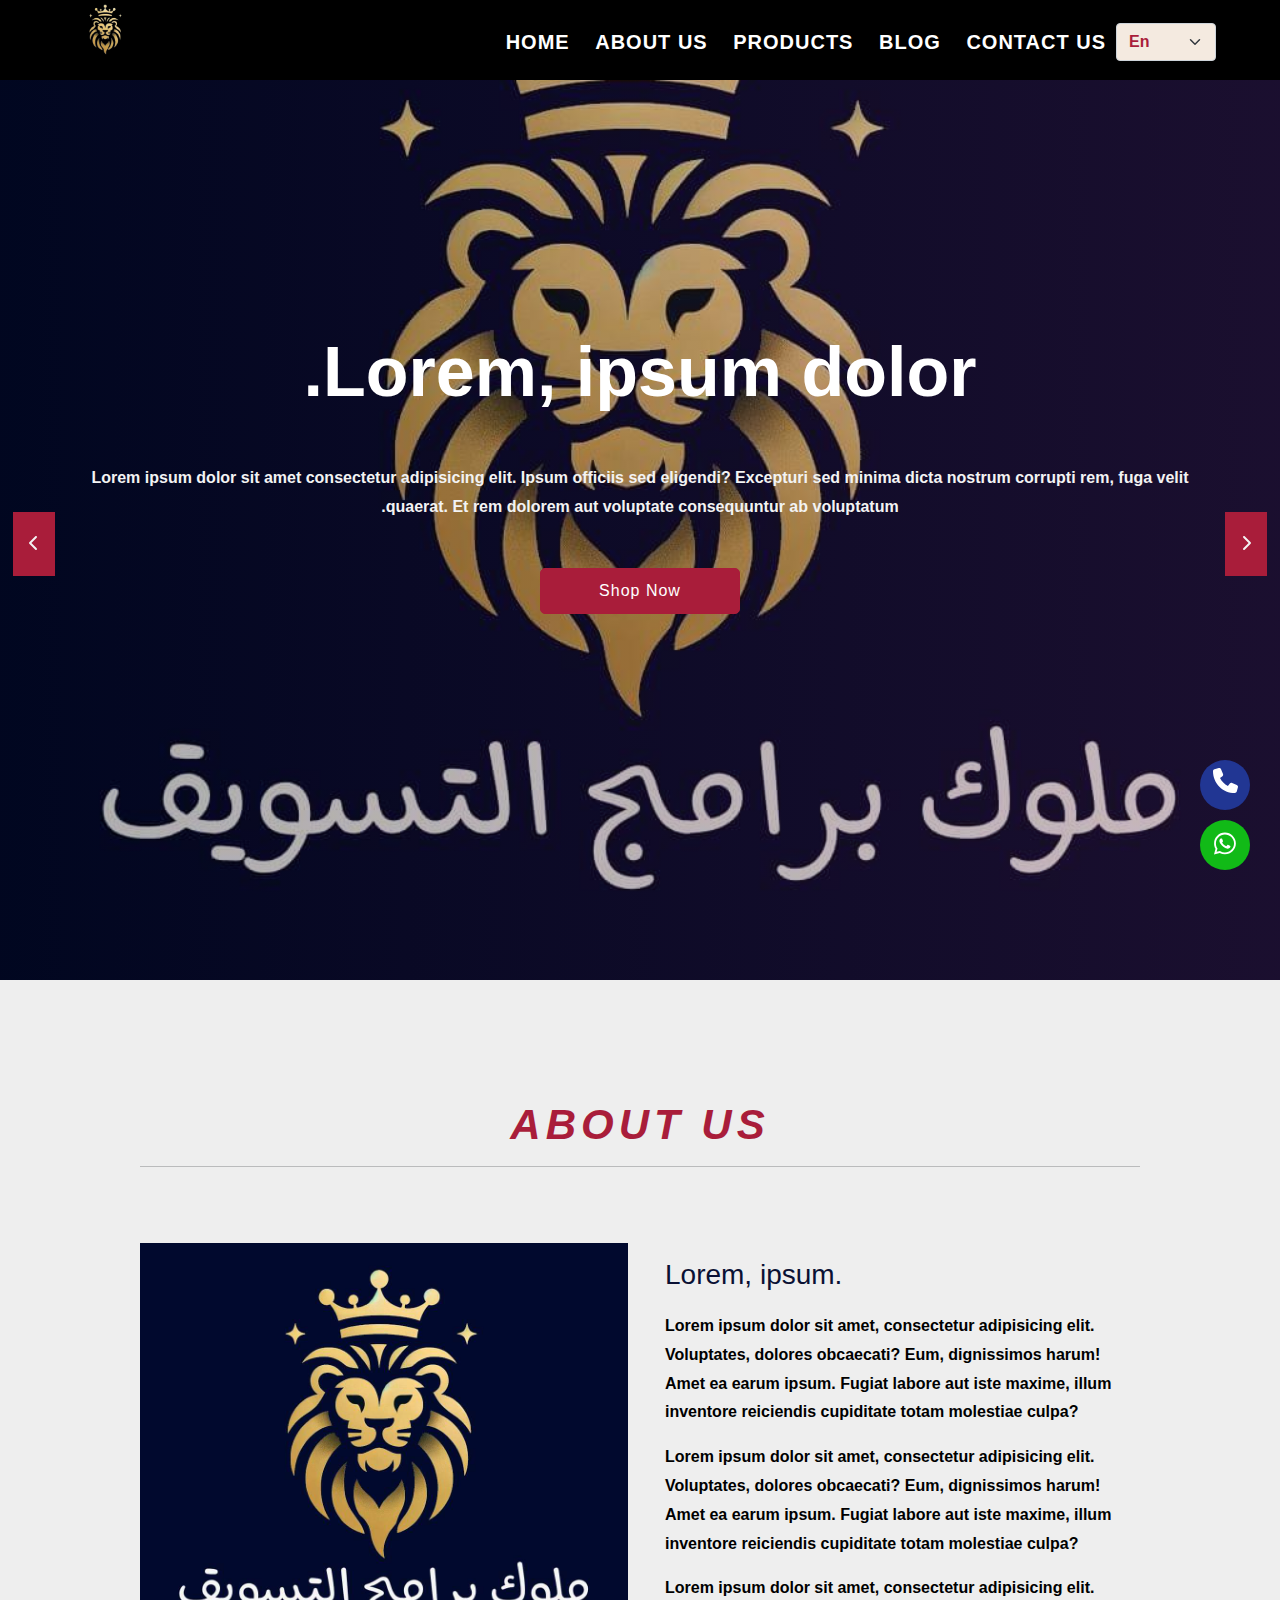
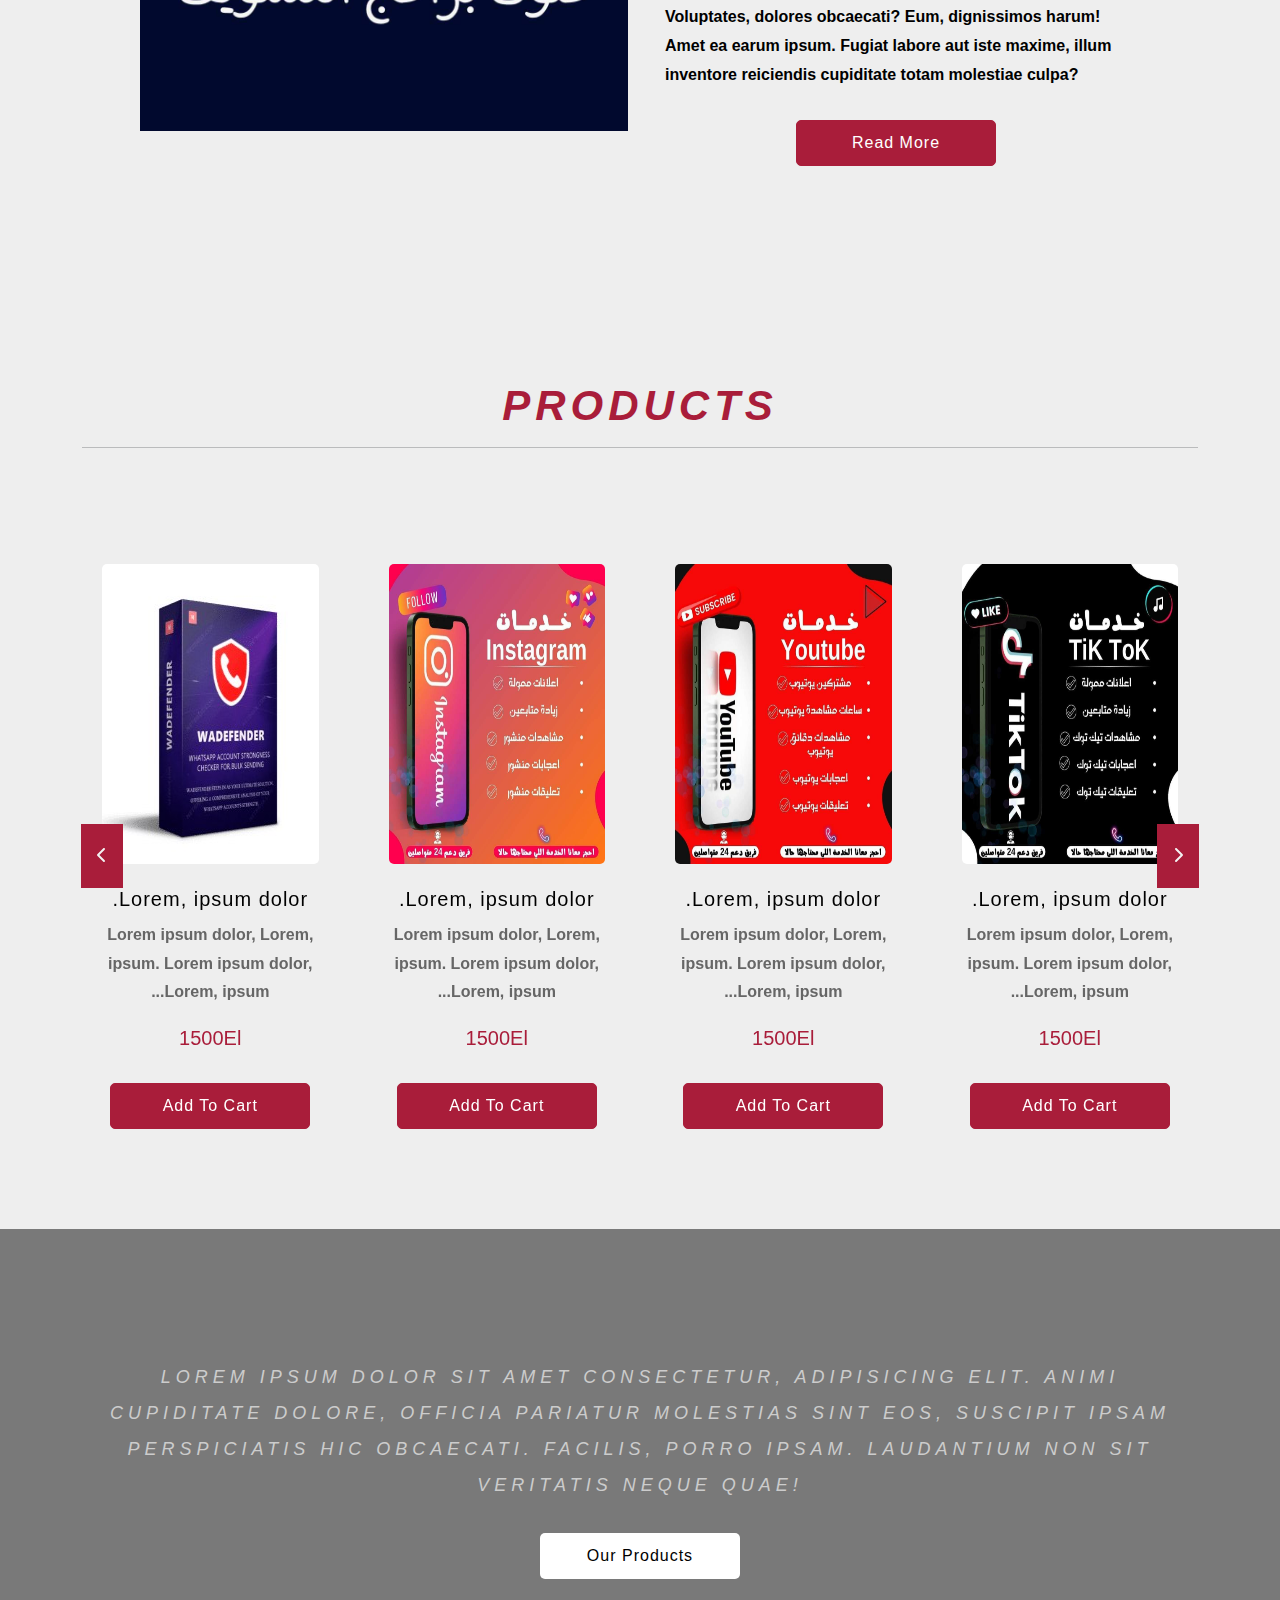
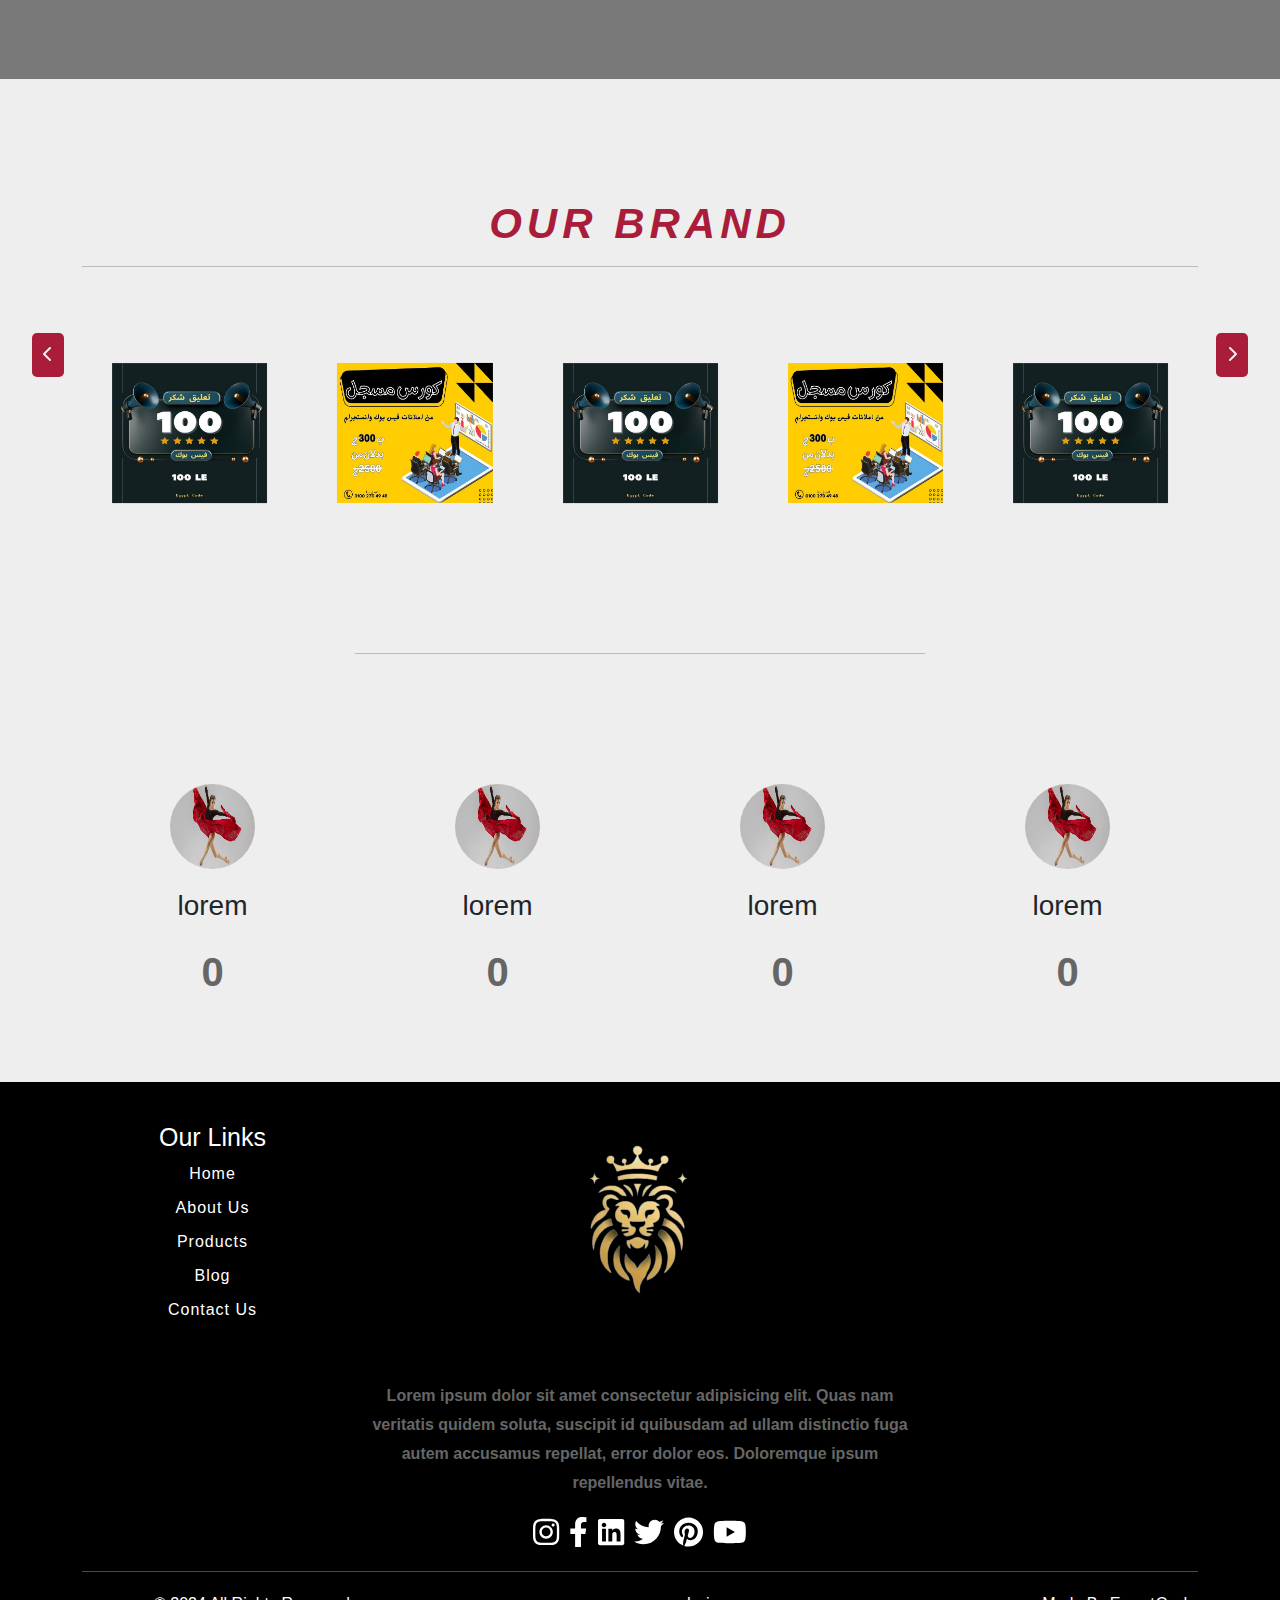
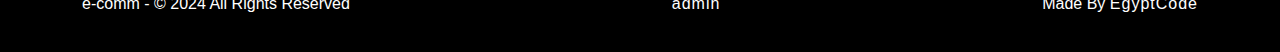
==== commit f1816a47: "Add files via upload" ====
--- a/index.html
+++ b/index.html
@@ -24,14 +24,24 @@
         </label>
     </div>
 
+
+
+
     <div class="nav-links">
         <a href="./index.html">Home</a>
         <a href="./about_us.html">About Us</a>
         <a href="./products.html">Products</a>
         <a href="./blog.html">Blog</a>
         <a href="./contact_us.html">Contact Us</a>
-
-    </div>
+    </div>
+
+    <!-- lang Swicher-->
+    <select class="form-select" aria-label="Default select example">
+        <option selected value="En">En</option>
+        <option value="Ar">Ar</option>
+      </select>    
+
+
 </div>
 
 
@@ -92,7 +102,7 @@
 <div class="row">
      
     <div class="col-lg-6 adcccc box wow bounceInUp">
-        <img src="./img/bgleft.jpg" alt="">
+        <img src="./img/prand.jpeg" alt="">
     </div>
 
     <div class="col-lg-6 boxa wow bounceInUp">
@@ -128,7 +138,7 @@
 <div class="item wow bounceInUp">
     <div class="col-lg-12 box ">
             <div class="images">
-                <img src="./img/bgleft.jpg" alt="">
+                <img src="./img/P_1.jpg" alt="">
             </div>
                 <div class="aaa">
                 <h4> <a href="./"> Lorem, ipsum dolor. </a> </h4>
@@ -144,6 +154,82 @@
     </div>
 </div>
 
+<div class="item wow bounceInUp">
+    <div class="col-lg-12 box ">
+            <div class="images">
+                <img src="./img/P_2.jpg" alt="">
+            </div>
+                <div class="aaa">
+                <h4> <a href="./"> Lorem, ipsum dolor. </a> </h4>
+                <p>
+                    Lorem ipsum dolor, Lorem, ipsum. Lorem ipsum dolor, Lorem, ipsum...
+                </p>
+                <span> 1500El </span>
+                <a class=" add-to-cart " href="./our_services.html"> Add To Cart </a>
+    <div class="aaa2">
+    
+    </div>
+    </div>
+    </div>
+</div>
+
+<div class="item wow bounceInUp">
+    <div class="col-lg-12 box ">
+            <div class="images">
+                <img src="./img/P_3.jpg" alt="">
+            </div>
+                <div class="aaa">
+                <h4> <a href="./"> Lorem, ipsum dolor. </a> </h4>
+                <p>
+                    Lorem ipsum dolor, Lorem, ipsum. Lorem ipsum dolor, Lorem, ipsum...
+                </p>
+                <span> 1500El </span>
+                <a class=" add-to-cart " href="./our_services.html"> Add To Cart </a>
+    <div class="aaa2">
+    
+    </div>
+    </div>
+    </div>
+</div>
+
+<div class="item wow bounceInUp">
+    <div class="col-lg-12 box ">
+            <div class="images">
+                <img src="./img/P_4.jpg" alt="">
+            </div>
+                <div class="aaa">
+                <h4> <a href="./"> Lorem, ipsum dolor. </a> </h4>
+                <p>
+                    Lorem ipsum dolor, Lorem, ipsum. Lorem ipsum dolor, Lorem, ipsum...
+                </p>
+                <span> 1500El </span>
+                <a class=" add-to-cart " href="./our_services.html"> Add To Cart </a>
+    <div class="aaa2">
+    
+    </div>
+    </div>
+    </div>
+</div>
+
+<div class="item wow bounceInUp">
+    <div class="col-lg-12 box ">
+            <div class="images">
+                <img src="./img/P_5.jpg" alt="">
+            </div>
+                <div class="aaa">
+                <h4> <a href="./"> Lorem, ipsum dolor. </a> </h4>
+                <p>
+                    Lorem ipsum dolor, Lorem, ipsum. Lorem ipsum dolor, Lorem, ipsum...
+                </p>
+                <span> 1500El </span>
+                <a class=" add-to-cart " href="./our_services.html"> Add To Cart </a>
+    <div class="aaa2">
+    
+    </div>
+    </div>
+    </div>
+</div>
+
 </div>
 
 
@@ -184,11 +270,11 @@
 <div class="owl-carousel sss owl-theme slider_3" id="slider_3">
 
 <div class="item wow bounceInUp">
-    <img src="./img/bgleft.jpg" alt="">
-</div>
-
-<div class="item wow bounceInUp">
-    <img src="./img/bgleft.jpg" alt="">
+    <img src="./img/P_6.jpg" alt="">
+</div>
+
+<div class="item wow bounceInUp">
+    <img src="./img/P_7.jpg" alt="">
 </div>
 
 
--- a/css/main.css
+++ b/css/main.css
@@ -99,7 +99,7 @@
 }
 /* navbar */
 .navbar {
-  height: 75px;
+  height: 80px;
   width: 100%;
   background-color: transparent;
   padding: 0 5%;  
@@ -108,12 +108,17 @@
   background-color: var(--Secondary-color);
   z-index: 92212554454554541212;
 }
-
-.navbar  .nav-header {
-  width: 20%;
-
-}
-
+.navbar select{
+  display: inline-block;
+  width: 100px;
+  background-color: #F4EAE0;
+  color: var(--btnColor) !important;
+  font-weight: 800 !important;
+}
+.navbar select option{
+  color: var(--btnColor) !important;
+  font-weight: 800;
+}
 .navbar  .nav-header  .nav-logo {
   display: inline-block;
   font-size: 22px;
@@ -121,9 +126,8 @@
 }
 
 .navbar .nav-logo img {
-  width: 154px  !important;
-}
-
+  width: 84px  !important;
+}
 .navbar .nav-btn {
   display: none;
 }
@@ -133,9 +137,7 @@
 .navbar  .nav-links {
   margin-left: auto;
   font-size: 20px;
-
-}
-
+}
 .navbar  .nav-links  a , .navbar .nav-links li{
   display: inline-block;
   padding: 13px 10px 13px 10px;
@@ -320,8 +322,8 @@
 .S1_home{
   width: 100%;
   height: 100vh;
-  background-image: url(../img/bgleft.jpg);
-  background-position: bottom;
+  background-image: url(../img/prand.jpeg);
+  background-position: center;
   background-size: cover;
   display: flex;
   flex-direction: column;
@@ -334,10 +336,10 @@
   text-align: center;
 }
 .S1_home_2{
-  background-image: url(../img/bgleft.jpg);
+  background-image: url(../img/P_7.jpg);
 }
 .S1_home_3 {
-  background-image: url(../img/bgleft.jpg);
+  background-image: url(../img/P_6.jpg);
 }
 .S1_home::after{
   content: '';
@@ -473,6 +475,7 @@
 .Products .box img{
   margin: 20px 0;
   border-radius: 5px;
+  height: 300px;
 }
 .Products .box h4 a{
   color: var(--Secondary-color) ;
@@ -1131,18 +1134,22 @@
 /* blog */
 .blog {
   padding: 70px 0;
+  position: relative;
 }
 
 .blog .box {
-  padding: 30px;
+  padding: 10px;
   border-radius: 5px;
 }
 
 .blog .box .images img {
   margin-bottom: 20px;
   border-radius: 30px !important;
-}
-
+  height: 350px;
+}
+.S_blog .box .images img {
+  height: 100%;
+}
 .blog .box span img {
   width: 20px;
   height: 20px;
@@ -1192,12 +1199,17 @@
   justify-content: space-between;
   margin: 20px 0;
 }
-
+.blog .catt{
+  position: sticky;
+  top: 0;
+}
+.blog .ssaafvvvx{
+  position: relative;
+}
 .blog .catt ul {
   flex-direction: column;
-
-}
-
+}
+  
 .more_blog ul {
   align-items: center;
 }
@@ -1300,8 +1312,8 @@
   width: 100%;
   height: 450px;
   background-attachment: fixed;
-  background-image: url(../img/bgleft.jpg);
-  background-position: center;
+  background-image: url(../img/BANER.jpg);
+  background-position: left;
   background-size: cover;
   background-repeat: no-repeat;
   display: flex;
@@ -1536,10 +1548,86 @@
 .card_Special h3 a:hover{
   color: var(--Secondary-color);
 }
-
-
-
-
+/* Cart */
+.cart {
+  padding: 70px 0;
+}
+.cart img {
+  width: 100px !important;
+}
+.cart .Qunte {
+  display: flex;
+}
+.cart .Qunte button {
+  padding: 5px;
+  background-color: var(--btnColor);
+  border: none;
+  border-radius: 5px;
+  margin: 0 10px;
+}
+.cart_page_contant {
+  display: flex;
+  align-items: center;
+  justify-content: center;
+  border: var(--main_borderColor);
+  border-color: #000;
+}
+ .cart_page_contant img{
+  padding: 10px 0 !important;
+  border-radius: 20px;
+}
+.cart_page_contant button {
+  background-color: var(--btnColor);
+  padding: 10px;
+  border: none;
+  border-radius: 5px;
+  color: #fff;
+  width: 50px;
+}
+
+.cart_total_contant {
+  border: var(--main_borderColor);
+  padding: 10px;
+  margin-bottom: 25px;
+  border-color: #000;
+
+}
+
+.cart_total_contant h3 {
+  margin-bottom: 30px;
+}
+
+.cart_total_contant h4 {
+  margin-bottom: 10px;
+  font-size: 20px;
+}
+
+.cart_total_contant h5 {
+  font-size: 16px;
+
+}
+
+.supTotal {
+  padding: 70px 0;
+  background-color: var(--bgColor);
+}
+
+.supTotal h3 {
+  margin-bottom: 20px;
+  color: var(--textColor);
+}
+
+.supTotal a {
+  background-color: var(--btnColor);
+  color: var(--main_bgColor);
+  padding: 10px 30px;
+  border-radius: 5px;
+
+}
+
+.supTotal table {
+  margin-bottom: 40px;
+}
 
 
 
@@ -1606,6 +1694,7 @@
   }
 
   .S5_home .owl-nav .owl-prev,
+  
   .S5_home .owl-nav .owl-next {
     top: auto !important;
     bottom: auto !important;
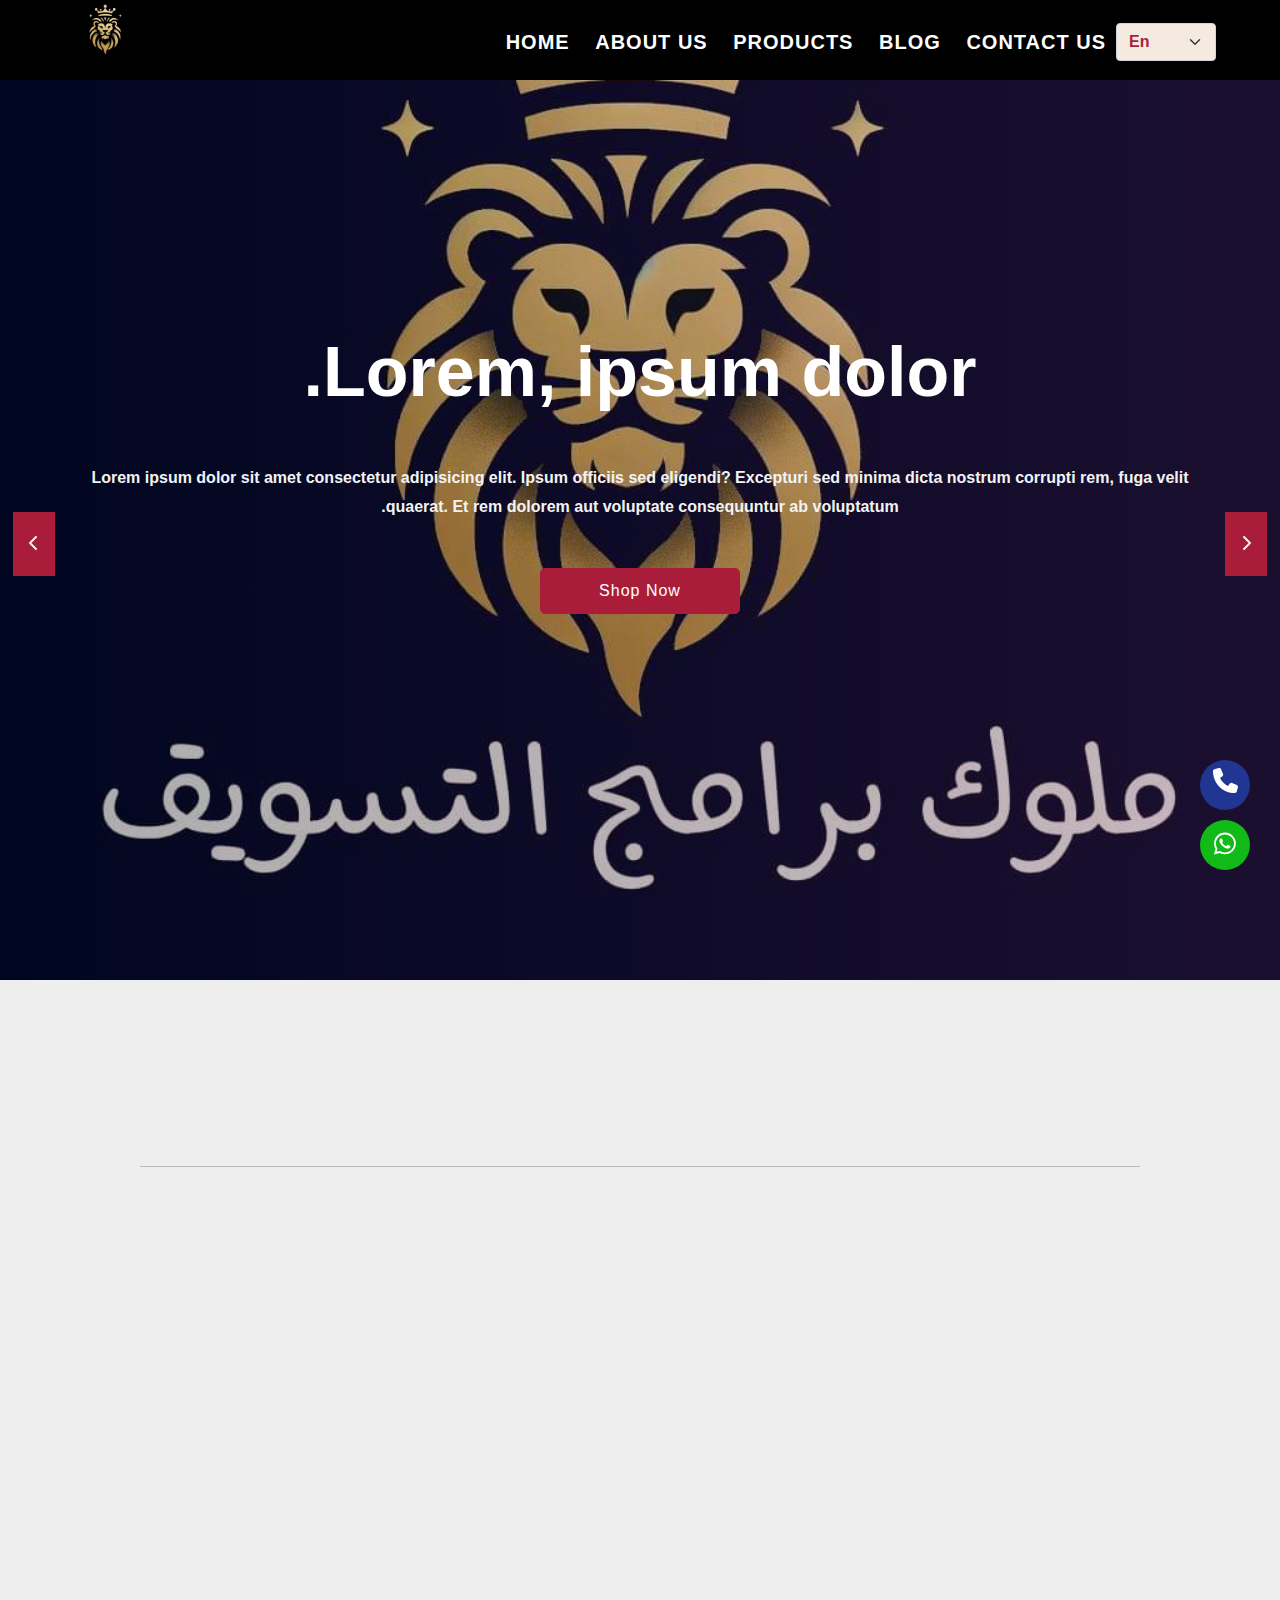
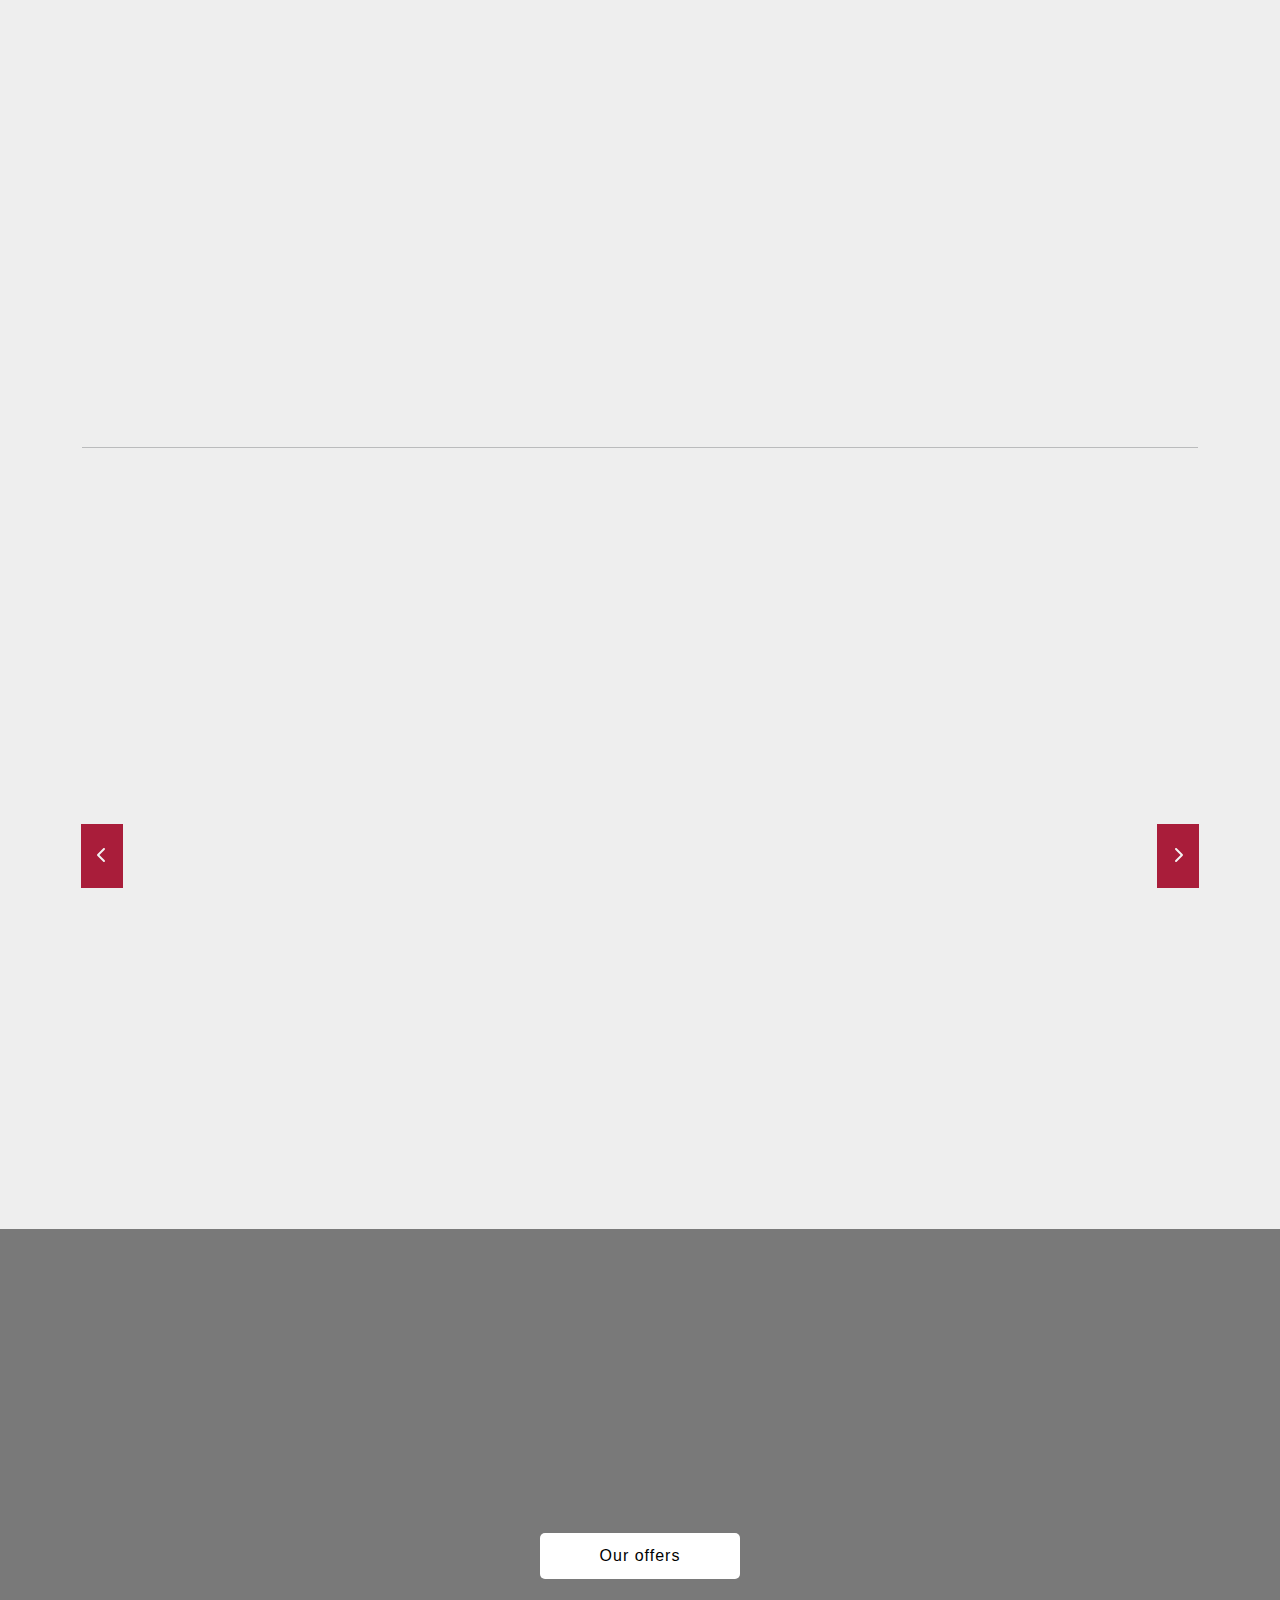
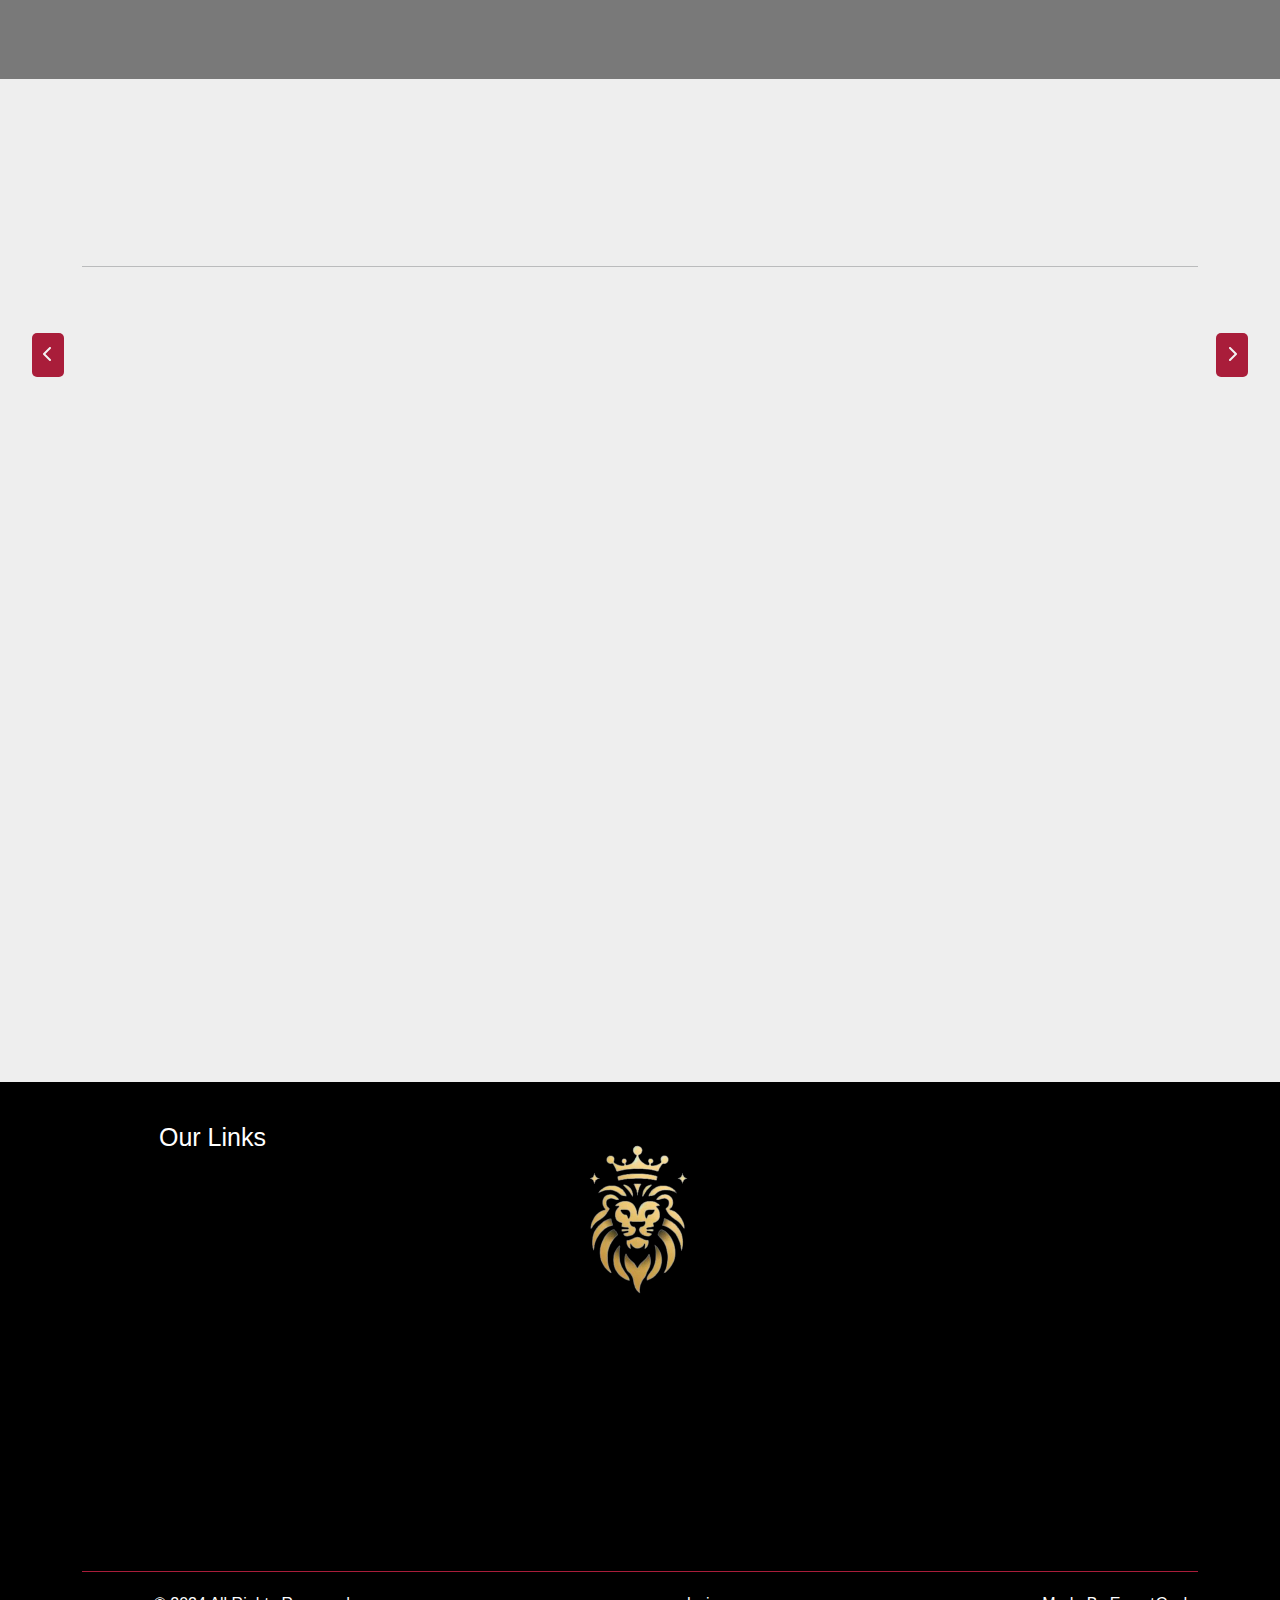
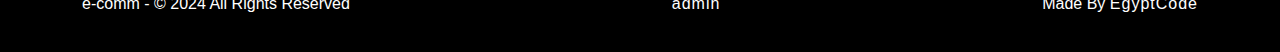
==== commit 4dce6fbc: "Add files via upload" ====
--- a/index.html
+++ b/index.html
@@ -160,7 +160,26 @@
                 <img src="./img/P_2.jpg" alt="">
             </div>
                 <div class="aaa">
-                <h4> <a href="./"> Lorem, ipsum dolor. </a> </h4>
+                <h4> <a href="./singel_Product.html"> Lorem, ipsum dolor. </a> </h4>
+                <p>
+                    Lorem ipsum dolor, Lorem, ipsum. Lorem ipsum dolor, Lorem, ipsum...
+                </p>
+                <span> 1500El </span>
+                <a class=" add-to-cart " href="./"> Add To Cart </a>
+    <div class="aaa2">
+    
+    </div>
+    </div>
+    </div>
+</div>
+
+<div class="item wow bounceInUp">
+    <div class="col-lg-12 box ">
+            <div class="images">
+                <img src="./img/P_3.jpg" alt="">
+            </div>
+                <div class="aaa">
+                <h4> <a href="./singel_Product.html"> Lorem, ipsum dolor. </a> </h4>
                 <p>
                     Lorem ipsum dolor, Lorem, ipsum. Lorem ipsum dolor, Lorem, ipsum...
                 </p>
@@ -176,10 +195,10 @@
 <div class="item wow bounceInUp">
     <div class="col-lg-12 box ">
             <div class="images">
-                <img src="./img/P_3.jpg" alt="">
+                <img src="./img/P_4.jpg" alt="">
             </div>
                 <div class="aaa">
-                <h4> <a href="./"> Lorem, ipsum dolor. </a> </h4>
+                <h4> <a href="./singel_Product.html"> Lorem, ipsum dolor. </a> </h4>
                 <p>
                     Lorem ipsum dolor, Lorem, ipsum. Lorem ipsum dolor, Lorem, ipsum...
                 </p>
@@ -195,10 +214,10 @@
 <div class="item wow bounceInUp">
     <div class="col-lg-12 box ">
             <div class="images">
-                <img src="./img/P_4.jpg" alt="">
+                <img src="./img/P_5.jpg" alt="">
             </div>
                 <div class="aaa">
-                <h4> <a href="./"> Lorem, ipsum dolor. </a> </h4>
+                <h4> <a href="./singel_Product.html"> Lorem, ipsum dolor. </a> </h4>
                 <p>
                     Lorem ipsum dolor, Lorem, ipsum. Lorem ipsum dolor, Lorem, ipsum...
                 </p>
@@ -211,25 +230,6 @@
     </div>
 </div>
 
-<div class="item wow bounceInUp">
-    <div class="col-lg-12 box ">
-            <div class="images">
-                <img src="./img/P_5.jpg" alt="">
-            </div>
-                <div class="aaa">
-                <h4> <a href="./"> Lorem, ipsum dolor. </a> </h4>
-                <p>
-                    Lorem ipsum dolor, Lorem, ipsum. Lorem ipsum dolor, Lorem, ipsum...
-                </p>
-                <span> 1500El </span>
-                <a class=" add-to-cart " href="./our_services.html"> Add To Cart </a>
-    <div class="aaa2">
-    
-    </div>
-    </div>
-    </div>
-</div>
-
 </div>
 
 
@@ -246,7 +246,7 @@
 <div class="container">
 
     <h3 class="wow slideInLeft"> Lorem ipsum dolor sit amet consectetur, adipisicing elit. Animi cupiditate dolore, officia pariatur molestias sint eos, suscipit ipsam perspiciatis hic obcaecati. Facilis, porro ipsam. Laudantium non sit veritatis neque quae!  </h3>
-    <a aria-colspan="wow slideInLeft" class="add-to-cart" href="./"> Our Products</a>
+    <a aria-colspan="wow slideInLeft" class="add-to-cart" href="./offers.html"> Our offers</a>
 </div>
 
 </div>
@@ -433,9 +433,9 @@
 <script src="./js/bootstrap.bundle.min.js"></script>
 <script src="./js/isotope.pkgd.min.js"></script>
 <script src="./js/wow.min.js"></script>
-<!-- <script>
+<script>
     new WOW().init();
-</script> -->
+</script>
 
 <script src="./js/main.js"></script>
 </body>
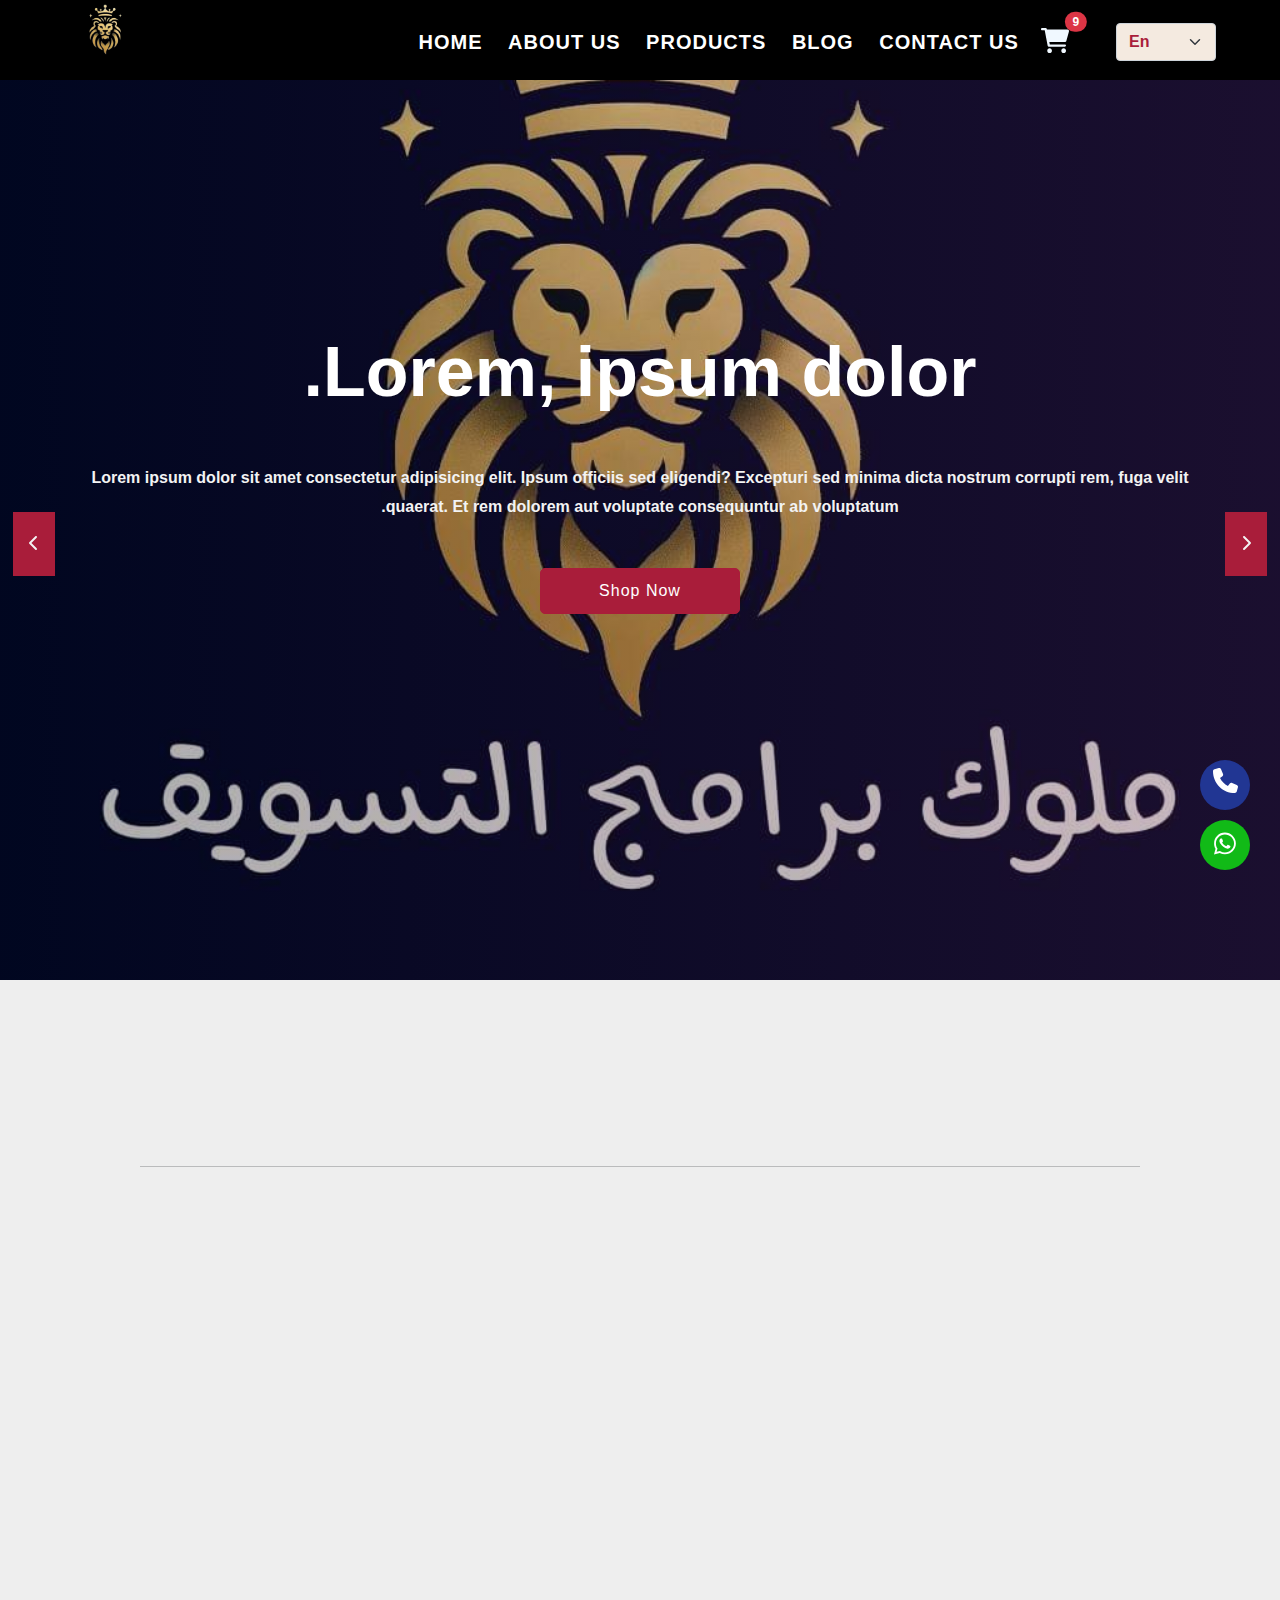
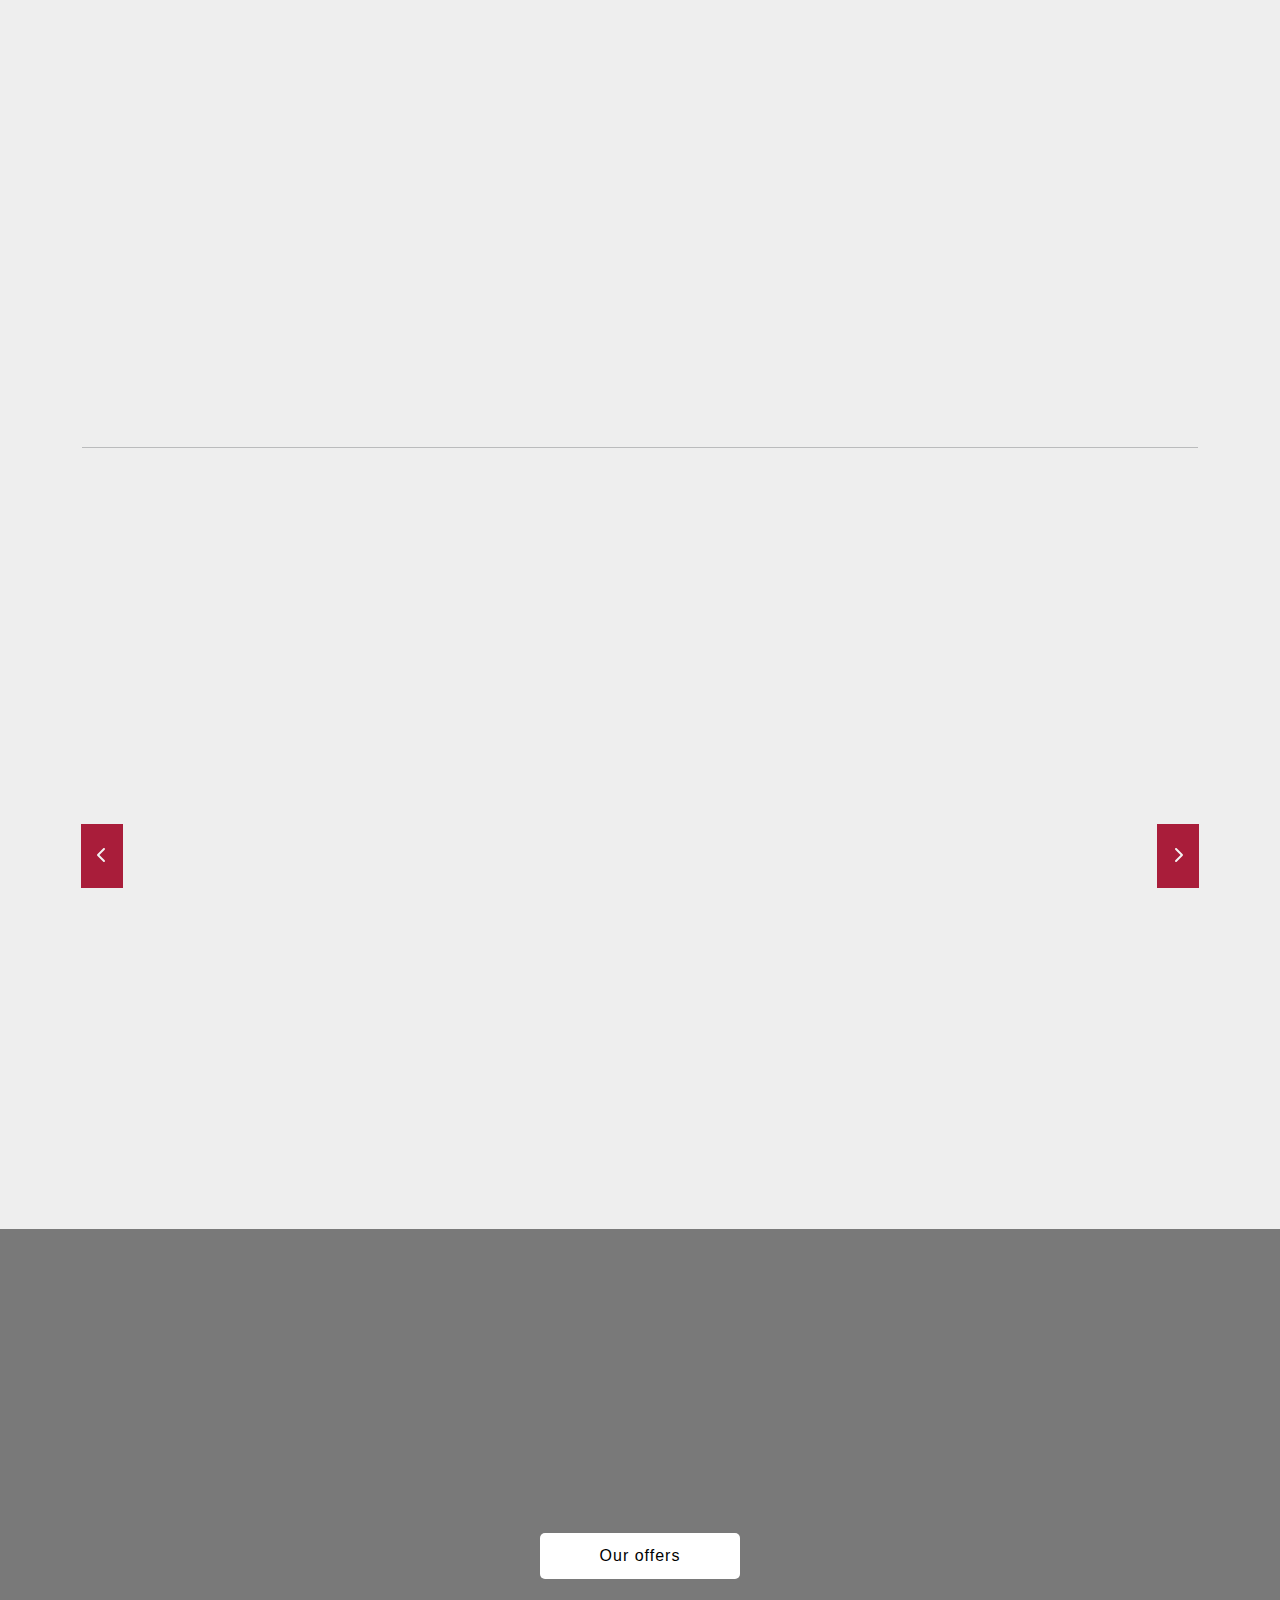
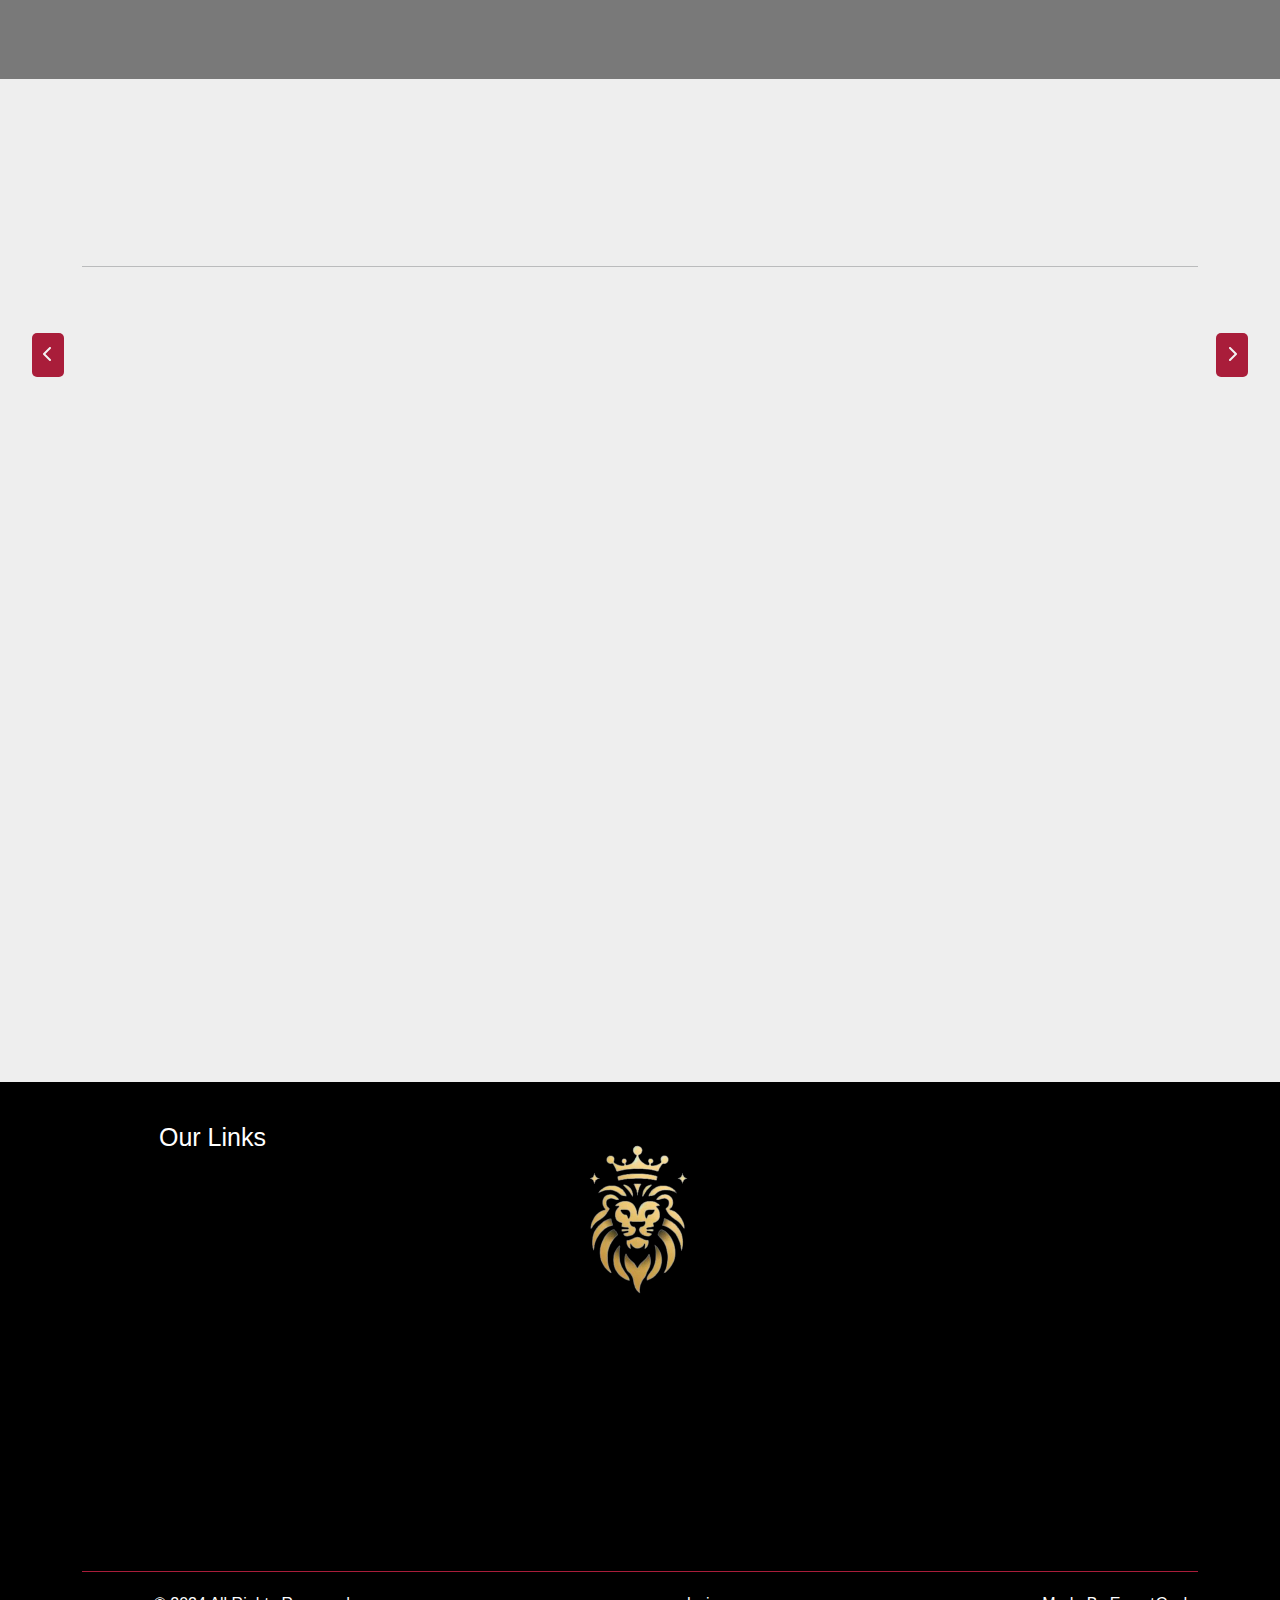
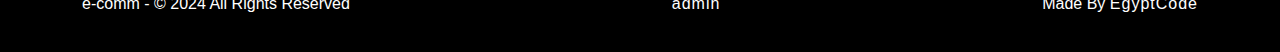
==== commit 781ba626: "Add files via upload" ====
--- a/index.html
+++ b/index.html
@@ -35,6 +35,17 @@
         <a href="./contact_us.html">Contact Us</a>
     </div>
 
+<a class="cart_icon" href="./cart.html">
+    <button type="button" class="btn btn-primary position-relative">
+        <i class="fa-solid fa-cart-shopping"></i>
+        <span class="position-absolute top-0 start-100 translate-middle badge rounded-pill bg-danger">
+          9
+          <span class="visually-hidden">unread messages</span>
+        </span>
+      </button>
+</a>
+
+
     <!-- lang Swicher-->
     <select class="form-select" aria-label="Default select example">
         <option selected value="En">En</option>
--- a/css/main.css
+++ b/css/main.css
@@ -107,6 +107,18 @@
   align-items: center;
   background-color: var(--Secondary-color);
   z-index: 92212554454554541212;
+}
+.navbar .cart_icon button{
+  color: aliceblue;
+  background-color: transparent;
+  border: none;
+  margin-right: 35px;
+}
+.navbar .cart_icon button svg{
+  font-size: 25px;
+}
+.navbar .cart_icon .start-100{
+  left: 90% !important;
 }
 .navbar select{
   display: inline-block;
